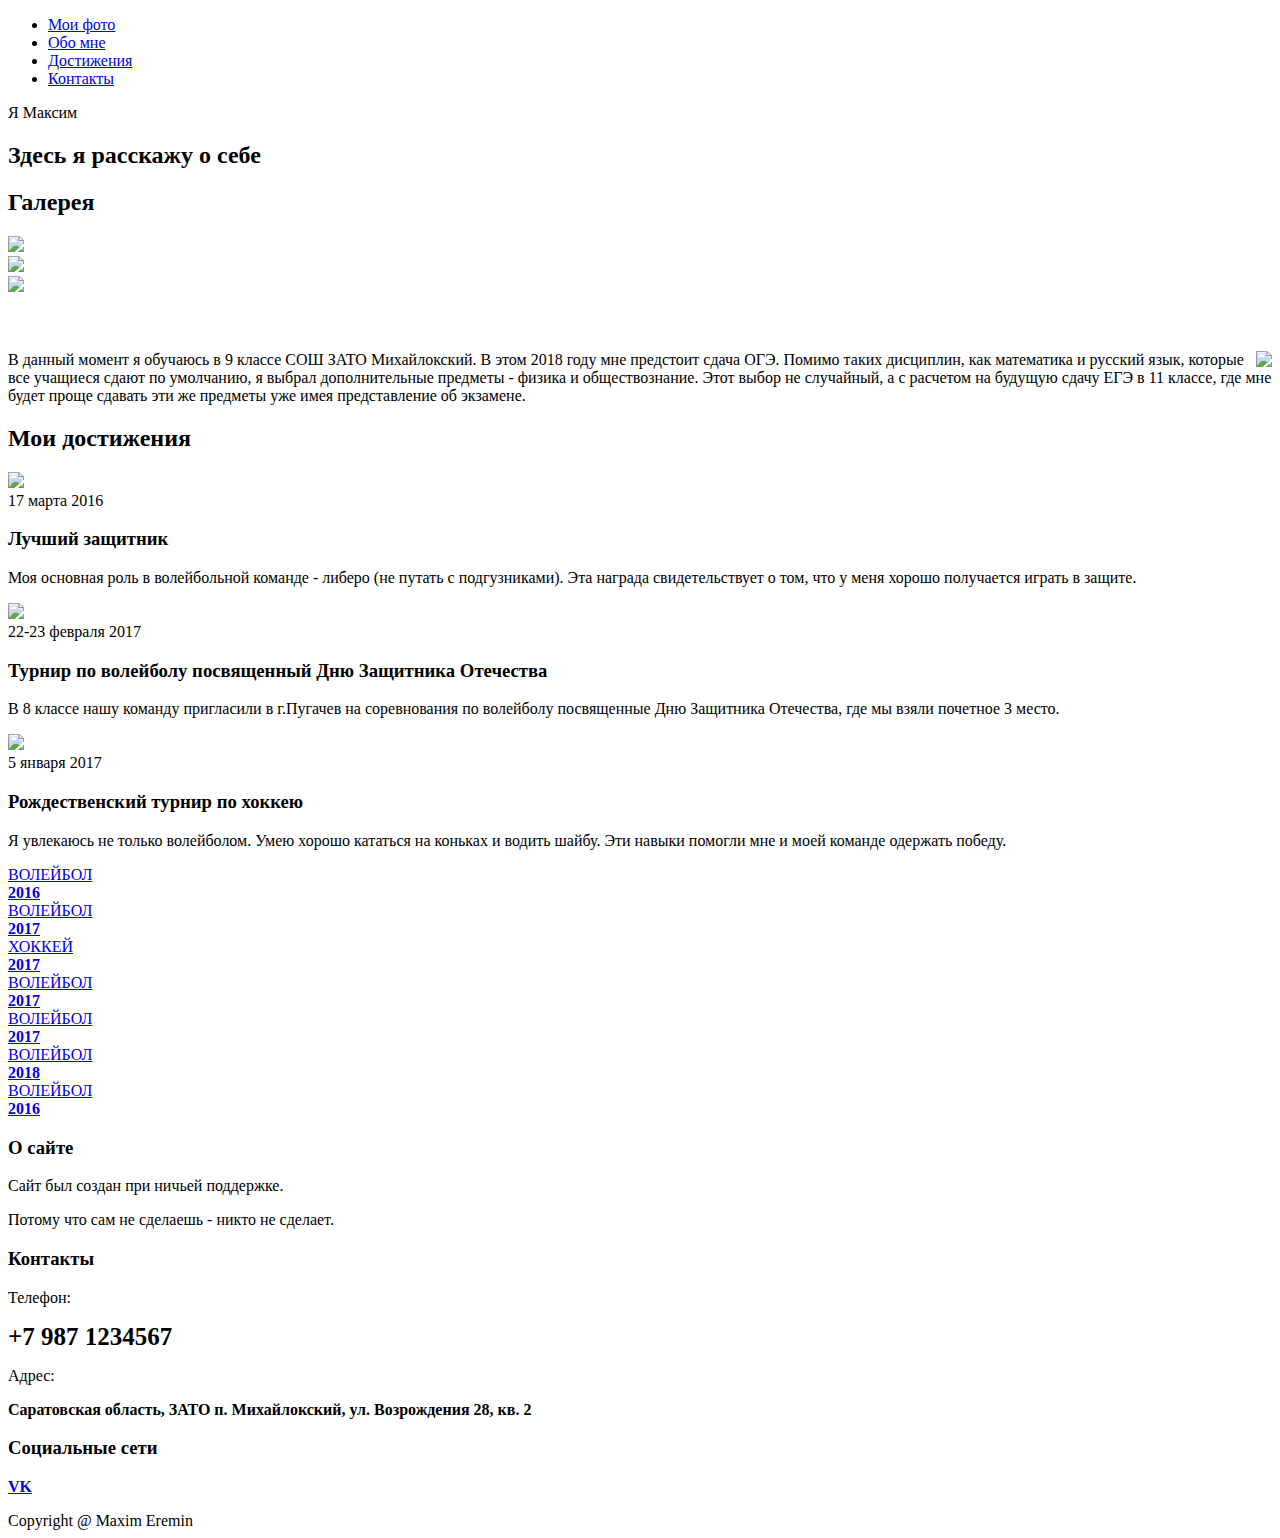
==== index.html @ 47a46504 "Add files via upload" ====
<!DOCTYPE html>
<head>

    <!-- Basic Page Needs
  ================================================== -->
	<meta charset="utf-8">
	<title>Я - Максим Еремин</title>
	<meta name="description" content="Free Responsive Html5 Css3 Templates | zerotheme.com">
	<meta name="author" content="EreminMaxim">
	
    <!-- Mobile Specific Metas
  ================================================== -->
	<meta name="viewport" content="width=device-width, initial-scale=1, maximum-scale=1">
    
	
	<!-- Owl Carousel Assets -->
    <link rel="stylesheet" href="owlcarousel/assets/owl.carousel.min.css">
    <!-- CSS
  ================================================== -->
  	<link rel="stylesheet" href="css/zerogrid.css">
	<link rel="stylesheet" href="css/style.css">
	<link rel="stylesheet" href="css/menu.css">
	
	<!-- Custom Fonts -->
	<link href="font-awesome/css/font-awesome.min.css" rel="stylesheet" type="text/css">

	
	<script src="js/jquery.min.js" type="text/javascript"></script>
	<script src="js/script.js"></script>
    
</head>
<body class="index-page">
<div class="wrap-body">

<!--////////////////////////////////////Header-->
<!---Top Menu--->
<div id="cssmenu" >
	<ul>
		<li><a href="#owl-slide" class="link"><span>Мои фото</span></a></li>
		<li><a href="#learning" class="link"><span>Обо мне</span></a></li>
		<li><a href="#table" class="link"><span>Достижения</span></a></li>
		<li class="last"><a href="#contact" class="link"><span>Контакты</span></a></li>
	</ul>
</div>
<header id="header">
	<div class="wrap-header" >
		<!---Main Header--->
		<div class="main-header">
			<div class="zerogrid">
				<div class="row">
					<div class="hero-heading">
						<span>Я Максим</span>
						<div class="tl"></div>
						<div class="tr"></div>
						<div class="br"></div>
						<div class="bl"></div>
					</div>
					<div class="heading-text">
						<h2>Здесь я расскажу о себе</h2>
					</div>
				</div>
			</div>
		</div>
	</div>
</header>


<!--////////////////////////////////////Container-->
<section id="container">
	
	<div class="wrap-container">
		<!-----------------content-box-1-------------------->
		<section class="content-box box-1">
			<div class="">
				<div class="row wrap-box"><!--Start Box-->
					<div class="header">
						<h2>Галерея</h2>
					</div>
					<div class="content">
						<div id="owl-slide" class="owl-carousel">
							<div class="item">
								<img src="images/g1.jpg" style=""/>
							</div>
							<div class="item">
								<img src="images/g2.jpg"/>
							</div>
							<div class="item" >
								<img src="images/g3.jpg"/>
							</div>
						</div>
					</div>
				</div>
			</div>
		</section>
		
		<!-----------------content-box-2-------------------->
		<section id="learning" class="content-box box-2">
			<div class="zerogrid">
				<div class="row wrap-box"><!--Start Box-->
					<div class="column sm-1-2">
						<div class="wrap-col wrap-col-img">
							<img src="images/about.png" style="float: right;"/>
						</div>
					</div>
					<div class="column sm-1-2">
						<div class="wrap-col" style="margin-top: 55px;">
							<p>В данный момент я обучаюсь в 9 классе СОШ ЗАТО Михайлокский. В этом 2018 году мне предстоит сдача ОГЭ. Помимо таких дисциплин, как математика и русский язык, которые все учащиеся сдают по умолчанию, я выбрал дополнительные предметы - физика и обществознание. Этот выбор не случайный, а с расчетом на будущую сдачу ЕГЭ в 11 классе, где мне будет проще сдавать эти же предметы уже имея представление об экзамене.</p>
						</div>
					</div>
				</div>
			</div>
		</section>
		
		<!-----------------content-box-3-------------------->
		<section id="table" class="content-box box-4">
			<div class="zerogrid">
				<div class="row wrap-box"><!--Start Box-->
					<div class="header">
						<h2>Мои достижения</h2>
					</div>
					<div class="content">
						<div class="column sm-1-3">
							<div class="wrap-col">
								<div class="box-entry">
									<div class="box-entry-inner">
										<a href="images/7.jpg"><img src="images/7.jpg" class="img-responsive"/></a>
										<div class="entry-details">
											<div class="entry-des">
												<span>17 марта 2016</span>
												<h3>Лучший защитник</h3>
												<p>Моя основная роль в волейбольной команде - либеро (не путать с подгузниками). Эта награда свидетельствует о том, что у меня хорошо получается играть в защите.</p>
											</div>
										</div>
									</div>
								</div>
							</div>
						</div>
						<div class="column sm-1-3">
							<div class="wrap-col">
								<div class="box-entry">
									<div class="box-entry-inner">
										<a href="images/2.jpg"><img src="images/2.jpg" class="img-responsive"/></a>
										<div class="entry-details">
											<div class="entry-des">
												<span>22-23 февраля 2017</span>
												<h3>Турнир по волейболу посвященный Дню Защитника Отечества</h3>
												<p>В 8 классе нашу команду пригласили в г.Пугачев на соревнования по волейболу посвященные Дню Защитника Отечества, где мы взяли почетное 3 место.</p>
											</div>
										</div>
									</div>
								</div>
							</div>
						</div>
						<div class="column sm-1-3">
							<div class="wrap-col">
								<div class="box-entry">
									<div class="box-entry-inner">
										<a href="images/3.jpg"><img src="images/3.jpg" class="img-responsive"/></a>
										<div class="entry-details">
											<div class="entry-des">
												<span>5 января 2017</span>
												<h3>Рождественский турнир по хоккею</h3>
												<p>Я увлекаюсь не только волейболом. Умею хорошо кататься на коньках и водить шайбу. Эти навыки помогли мне и моей команде одержать победу.</p>
											</div>
										</div>
									</div>
								</div>
							</div>
						</div>
					</div>
				</div>
			</div>
		</section>
		
		<!-----------------content-box-4-------------------->
		<section class="content-box box-5 boxstyle-1">
			<div class="zerogrid-full">
				<div class="row wrap-box"><!--Start Box-->
					<div class="">
						<div class="column lg-1-5 sm-1-3 xs-1-2 portfolio-box">
							<a href="images/i1.jpg">
								<div class="portfolio-image" style="background-image: url('images/i1.jpg')"></div>
								<div class="portfolio-caption">
									<div class="portfolio-details">
										<div class="portfolio-title">ВОЛЕЙБОЛ</div>
										<div class="portfolio-cat"><strong>2016</strong></div>
									</div>
								</div>
							</a>
						</div>
						<div class="column lg-1-5 sm-1-3 xs-1-2 portfolio-box">
							<a href="images/i2.jpg">
								<div class="portfolio-image" style="background-image: url('images/i2.jpg')"></div>
								<div class="portfolio-caption">
									<div class="portfolio-details">
										<div class="portfolio-title">ВОЛЕЙБОЛ</div>
										<div class="portfolio-cat"><strong>2017</strong></div>
									</div>
								</div>
							</a>
						</div>
						<div class="column lg-1-5 sm-1-3 xs-1-2 portfolio-box">
							<a href="images/i3.jpg">
								<div class="portfolio-image" style="background-image: url('images/i3.jpg')"></div>
								<div class="portfolio-caption">
									<div class="portfolio-details">
										<div class="portfolio-title">ХОККЕЙ</div>
										<div class="portfolio-cat"><strong>2017</strong></div>
									</div>
								</div>
							</a>
						</div>
						<div class="column lg-1-5 sm-1-3 xs-1-2 portfolio-box">
							<a href="images/i4.jpg">
								<div class="portfolio-image" style="background-image: url('images/i4.jpg')"></div>
								<div class="portfolio-caption">
									<div class="portfolio-details">
										<div class="portfolio-title">ВОЛЕЙБОЛ</div>
										<div class="portfolio-cat"><strong>2017</strong></div>
									</div>
								</div>
							</a>
						</div>
						<div class="column lg-1-5 sm-1-3 xs-1-2 portfolio-box">
							<a href="images/i5.jpg">
								<div class="portfolio-image" style="background-image: url('images/i5.jpg')"></div>
								<div class="portfolio-caption">
									<div class="portfolio-details">
										<div class="portfolio-title">ВОЛЕЙБОЛ</div>
										<div class="portfolio-cat"><strong>2017</strong></div>
									</div>
								</div>
							</a>
						</div>
						<div class="column lg-1-5 sm-1-3 xs-1-2 portfolio-box">
							<a href="images/i6.jpg">
								<div class="portfolio-image" style="background-image: url('images/i6.jpg')"></div>
								<div class="portfolio-caption">
									<div class="portfolio-details">
										<div class="portfolio-title">ВОЛЕЙБОЛ</div>
										<div class="portfolio-cat"><strong>2018</strong></div>
									</div>
								</div>
							</a>
						</div>
						<div class="column lg-1-5 sm-1-3 xs-1-2 portfolio-box">
							<a href="images/i7.jpg">
								<div class="portfolio-image" style="background-image: url('images/i7.jpg')"></div>
								<div class="portfolio-caption">
									<div class="portfolio-details">
										<div class="portfolio-title">ВОЛЕЙБОЛ</div>
										<div class="portfolio-cat"><strong>2016</strong></div>
									</div>
								</div>
							</a>
						</div>
					</div>
				</div>
			</div>
		</section>
		
	</div>
	<div id="contact"></div>
</section>


<!--////////////////////////////////////Footer-->
<footer id="footer">
	<div class="zerogrid wrap-footer">
		<div class="row">
			<div class="column sm-2-4 column footer-1">
				<div class="wrap-col">
					<h3 class="widget-title">О сайте</h3>
					<p>Сайт был создан при ничьей поддержке.</p>
					<p>Потому что сам не сделаешь - никто не сделает.</p>
				</div>
			</div>
			<div class="column sm-1-4 column footer-2">
				<div class="wrap-col">
					<h3 class="widget-title">Контакты</h3>
					<p>Телефон:</p>
					<strong style="font-size: 25px;">+7 987 1234567</strong>
					<p>Адрес:</p>
					<strong>Саратовская область, ЗАТО п. Михайлокский, ул. Возрождения 28, кв. 2</strong>
				</div>
			</div>
			<div class="column sm-1-4 column footer-3">
				<div class="wrap-col">
					<h3 class="widget-title">Социальные сети</h3>
					<p><strong><a href="https://www.vk.com/id392252796">VK</a></strong></p>
				</div>
			</div>
		</div>
		<div class="bottom-footer">
			<div class="copyright">
				Copyright @ Maxim Eremin
			</div>
		</div>
	</div>
	
</footer>
	
	
	<!-- Google Map -->
	<script src="js/google-map.js"></script>
    <script src="https://maps.googleapis.com/maps/api/js?key=AIzaSyB7V-mAjEzzmP6PCQda8To0ZW_o3UOCVCE&callback=initMap" async defer></script>
	
	<!-- Owl Carusel JavaScript -->
	<script src="owlcarousel/owl.carousel.js"></script>
	<script>
	$(document).ready(function() {
	  $("#owl-slide").owlCarousel({
		autoplay:true,
		autoplayTimeout:3000,
		loop: true,
		lazyLoad : true,
		items: 1,
		dots: true,
		stagePadding: 300,
		responsive : {
			0 : {stagePadding: 0},
			600 : {stagePadding: 100},
			900 : {stagePadding: 200},
			1199 : {}
		},
	  });
	});
	</script>
	<script>
	$(document).ready(function(){
		$(window).resize(function(){
			var width = (window.innerWidth > 0) ? window.innerWidth : screen.width;
			if (width >= '768') { 
				var footerHeight = $('#footer').outerHeight();
				$('#container').css({'marginBottom': footerHeight + 'px'});
			}else{
				$('#container').css({'marginBottom': '0px'});
			}
		});
		$(window).resize();
	});
    </script>
    <script>
	$(document).ready(function(){
		$("a.link").click(function(){
			$("html, body").animate({
				scrollTop: $($(this).attr("href")).offset().top + "px"
			}, {
				duration: 700,
				easing: "swing"
			});
			return false;
		});
	});
    </script>
	
	<script type="text/javascript" src="js/validator.min.js"></script>
	<script type="text/javascript" src="js/form-scripts.js"></script>
	
</div>
</body>
</html>
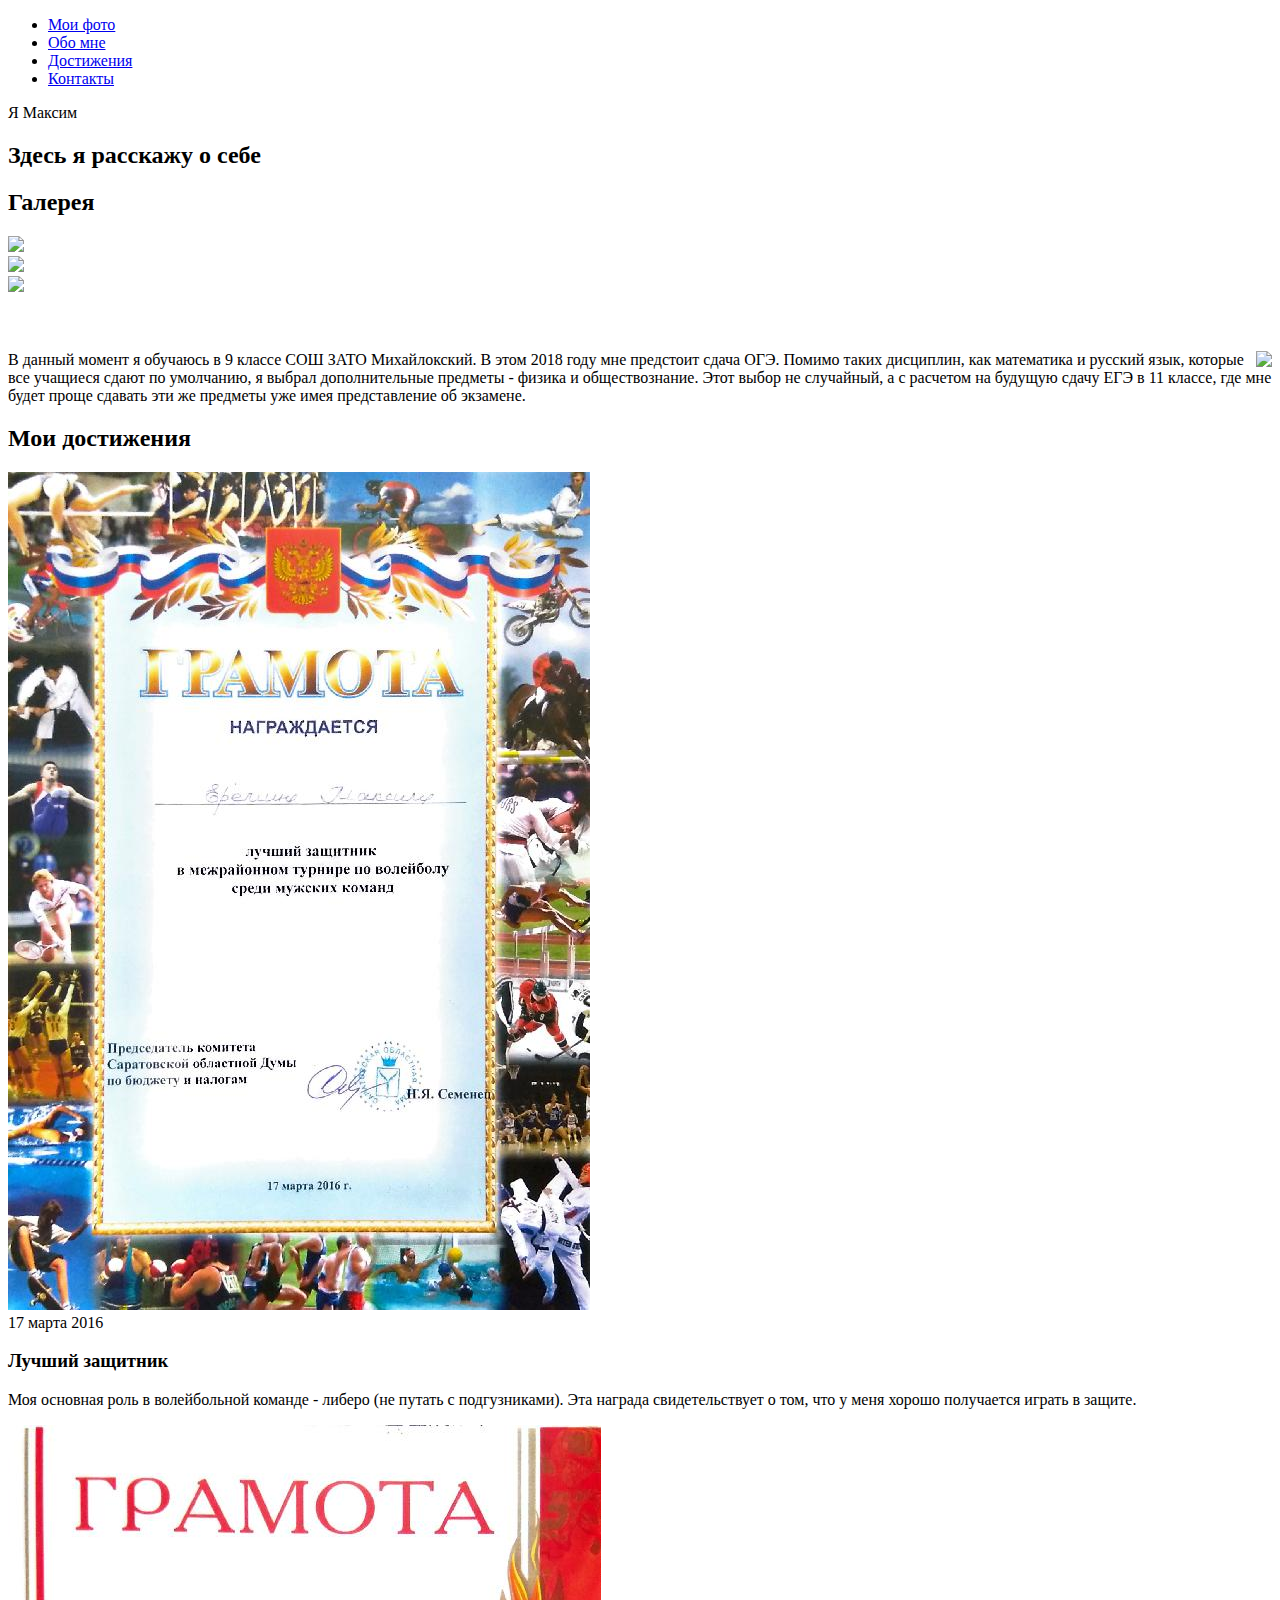
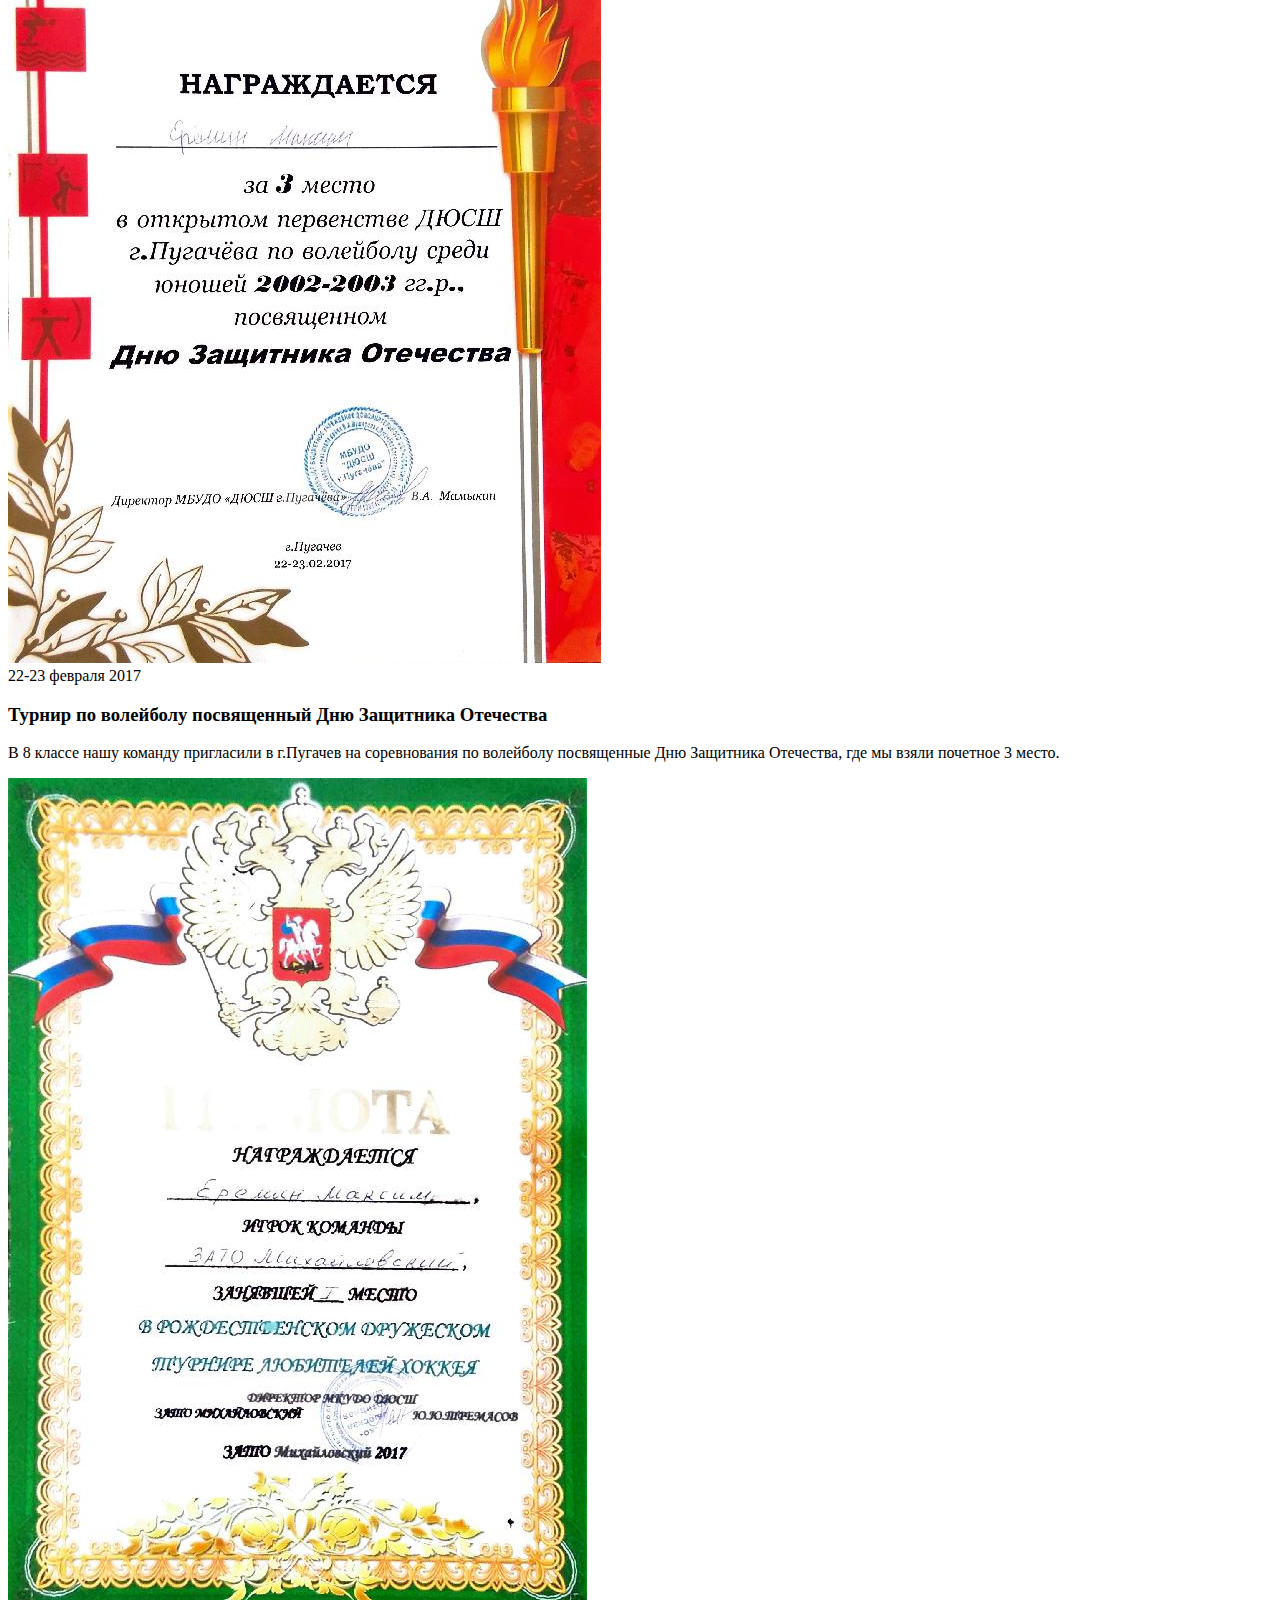
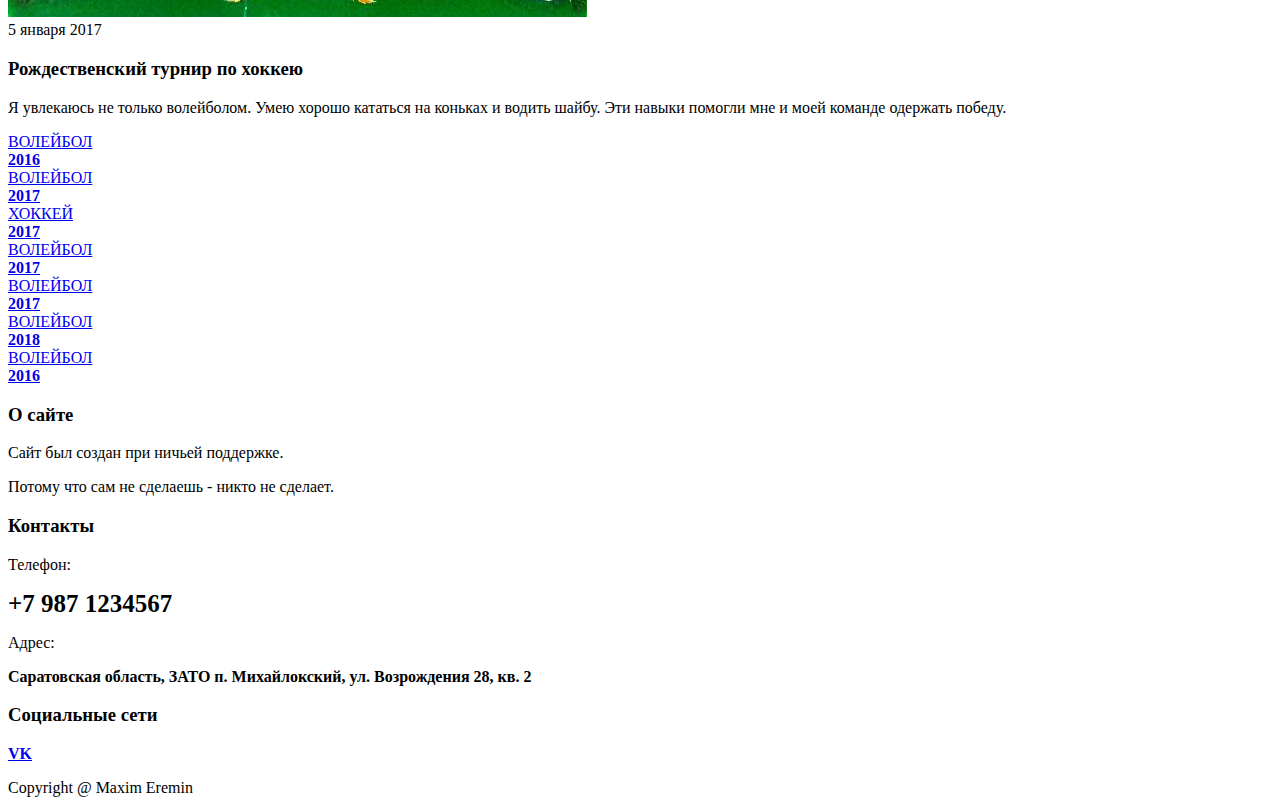
==== commit db3e0a0d: "Update index.html" ====
--- a/index.html
+++ b/index.html
@@ -123,7 +123,7 @@
 							<div class="wrap-col">
 								<div class="box-entry">
 									<div class="box-entry-inner">
-										<a href="images/7.jpg"><img src="images/7.jpg" class="img-responsive"/></a>
+										<a href="images/i7.jpg"><img src="images/i7.jpg" class="img-responsive"/></a>
 										<div class="entry-details">
 											<div class="entry-des">
 												<span>17 марта 2016</span>
@@ -139,7 +139,7 @@
 							<div class="wrap-col">
 								<div class="box-entry">
 									<div class="box-entry-inner">
-										<a href="images/2.jpg"><img src="images/2.jpg" class="img-responsive"/></a>
+										<a href="images/i2.jpg"><img src="images/i2.jpg" class="img-responsive"/></a>
 										<div class="entry-details">
 											<div class="entry-des">
 												<span>22-23 февраля 2017</span>
@@ -155,7 +155,7 @@
 							<div class="wrap-col">
 								<div class="box-entry">
 									<div class="box-entry-inner">
-										<a href="images/3.jpg"><img src="images/3.jpg" class="img-responsive"/></a>
+										<a href="images/i3.jpg"><img src="images/i3.jpg" class="img-responsive"/></a>
 										<div class="entry-details">
 											<div class="entry-des">
 												<span>5 января 2017</span>
@@ -359,4 +359,4 @@
 	
 </div>
 </body>
-</html>+</html>
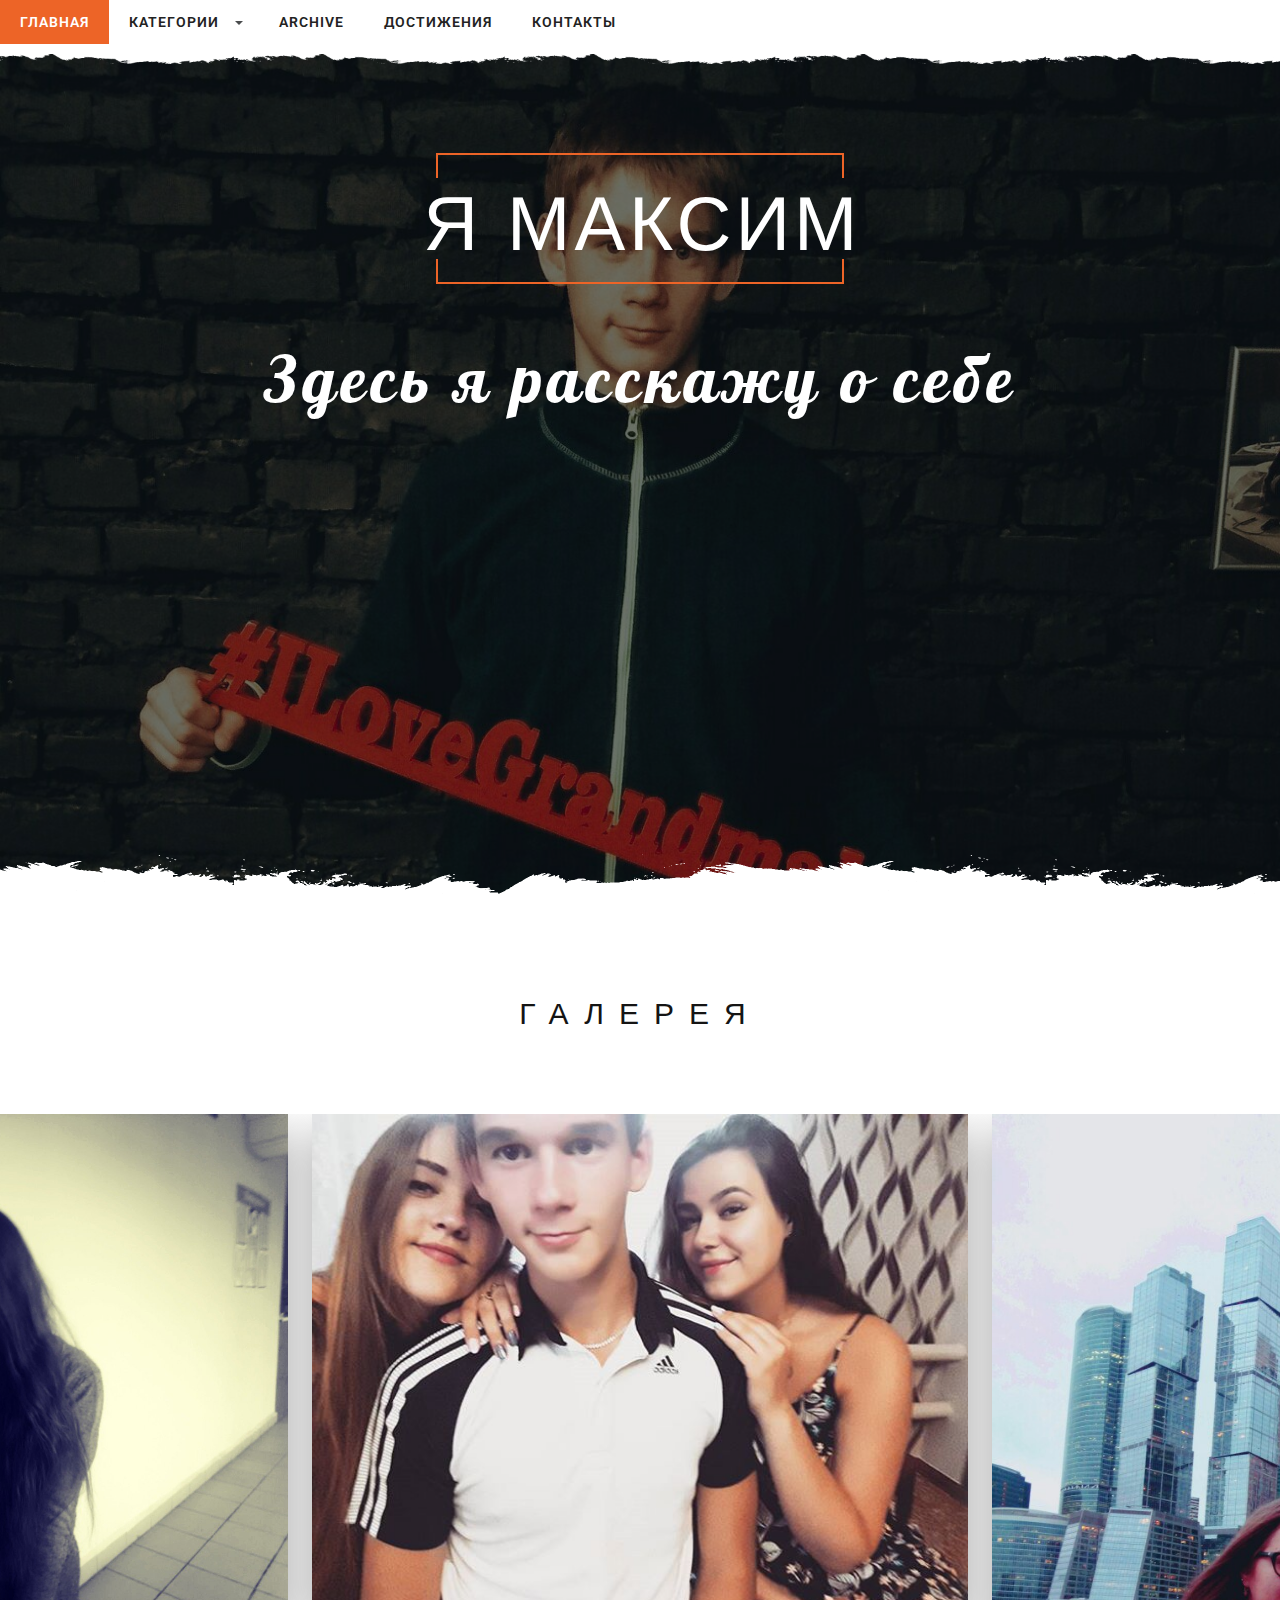
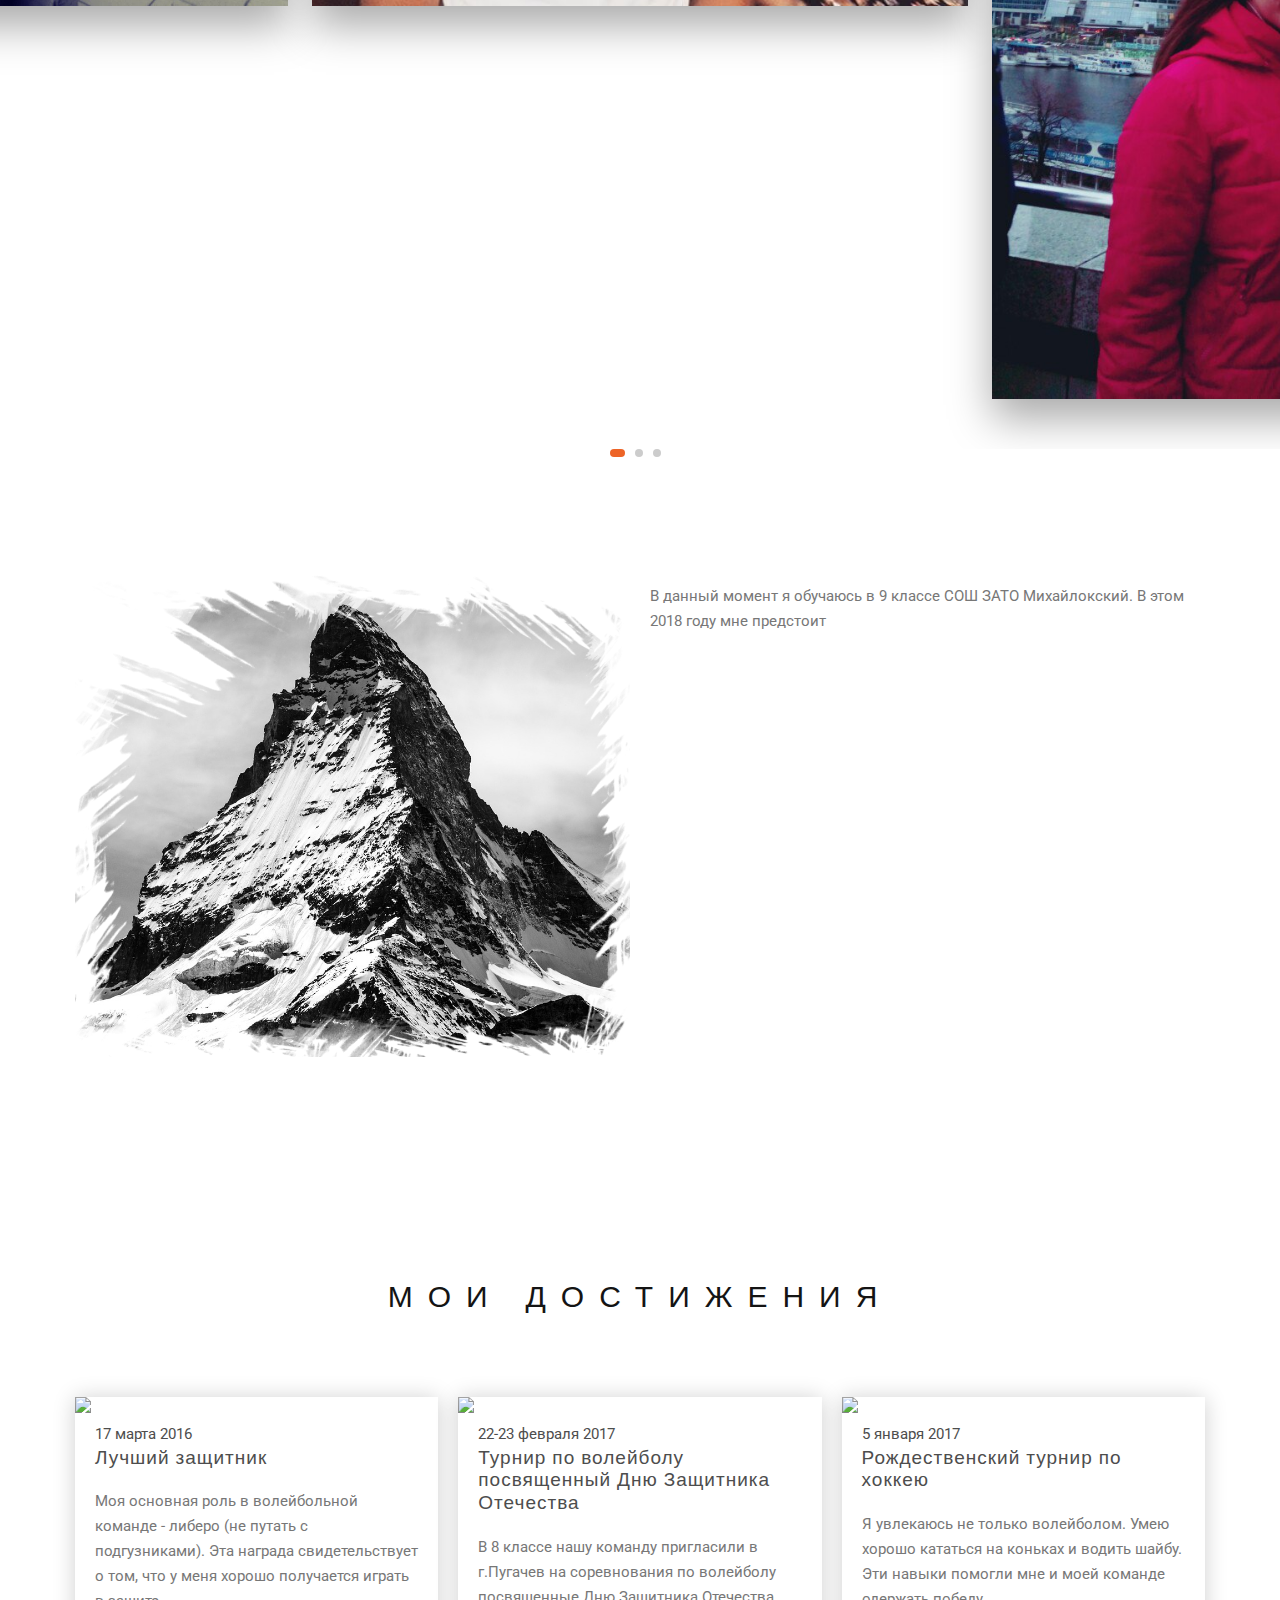
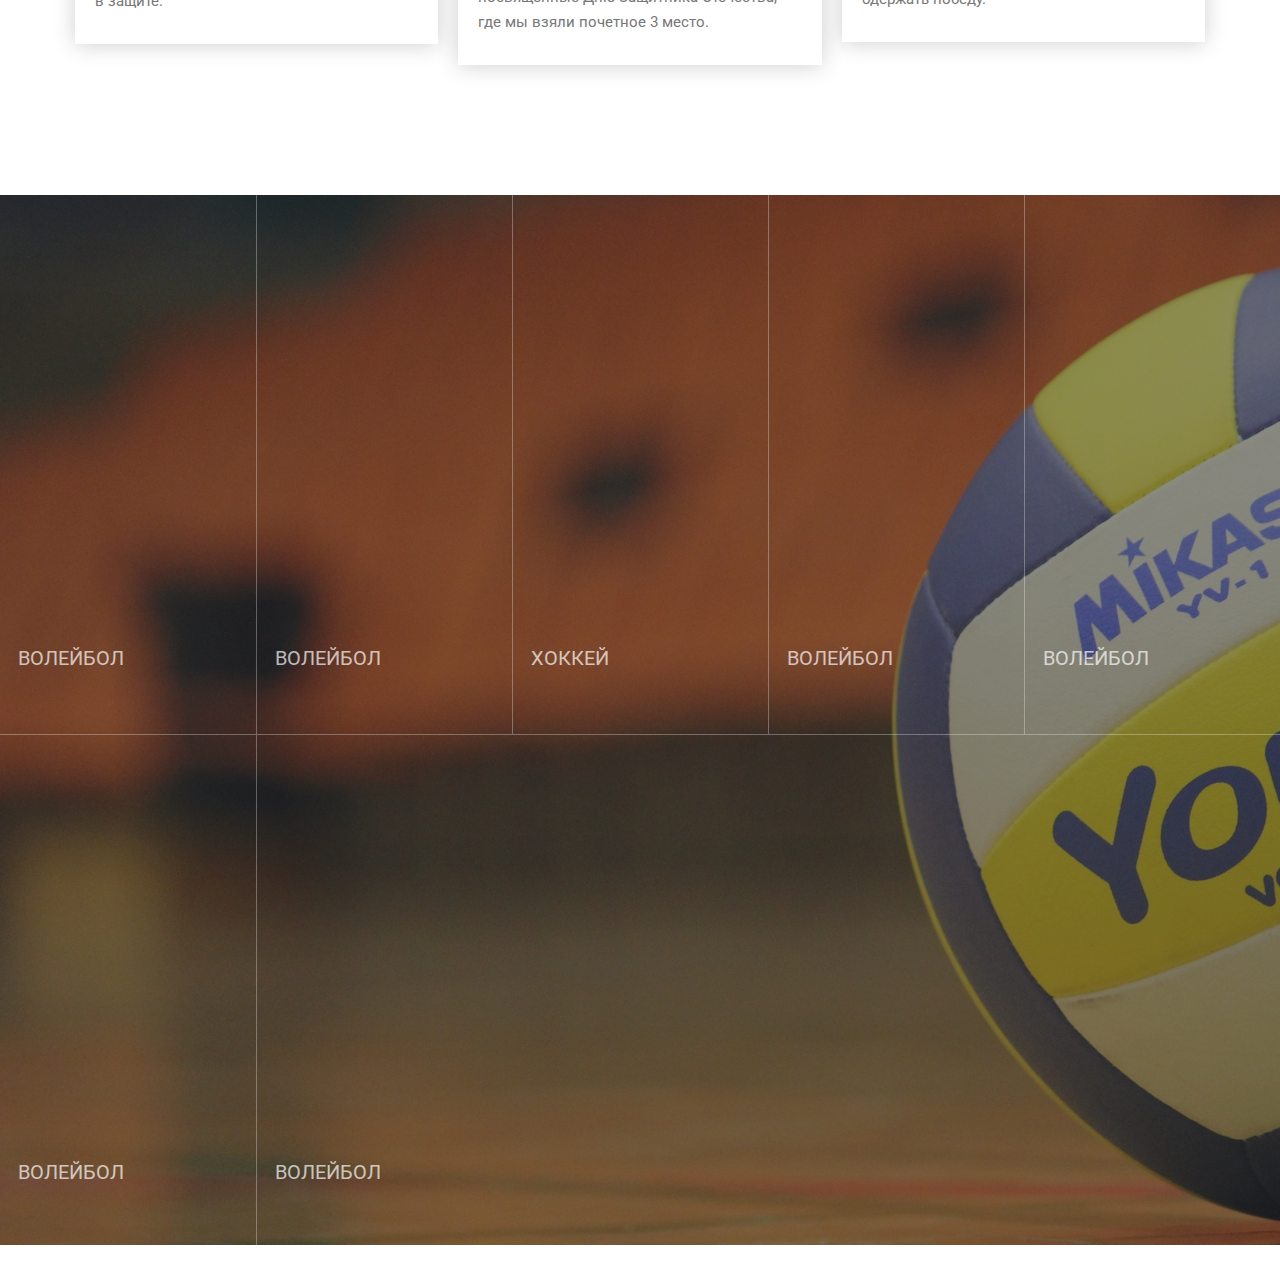
==== commit 0514d8d1: "commit" ====
--- a/index.html
+++ b/index.html
@@ -1,362 +1,378 @@
-<!DOCTYPE html>
-<head>
-
-    <!-- Basic Page Needs
-  ================================================== -->
-	<meta charset="utf-8">
-	<title>Я - Максим Еремин</title>
-	<meta name="description" content="Free Responsive Html5 Css3 Templates | zerotheme.com">
-	<meta name="author" content="EreminMaxim">
-	
-    <!-- Mobile Specific Metas
-  ================================================== -->
-	<meta name="viewport" content="width=device-width, initial-scale=1, maximum-scale=1">
-    
-	
-	<!-- Owl Carousel Assets -->
-    <link rel="stylesheet" href="owlcarousel/assets/owl.carousel.min.css">
-    <!-- CSS
-  ================================================== -->
-  	<link rel="stylesheet" href="css/zerogrid.css">
-	<link rel="stylesheet" href="css/style.css">
-	<link rel="stylesheet" href="css/menu.css">
-	
-	<!-- Custom Fonts -->
-	<link href="font-awesome/css/font-awesome.min.css" rel="stylesheet" type="text/css">
-
-	
-	<script src="js/jquery.min.js" type="text/javascript"></script>
-	<script src="js/script.js"></script>
-    
-</head>
-<body class="index-page">
-<div class="wrap-body">
-
-<!--////////////////////////////////////Header-->
-<!---Top Menu--->
-<div id="cssmenu" >
-	<ul>
-		<li><a href="#owl-slide" class="link"><span>Мои фото</span></a></li>
-		<li><a href="#learning" class="link"><span>Обо мне</span></a></li>
-		<li><a href="#table" class="link"><span>Достижения</span></a></li>
-		<li class="last"><a href="#contact" class="link"><span>Контакты</span></a></li>
-	</ul>
-</div>
-<header id="header">
-	<div class="wrap-header" >
-		<!---Main Header--->
-		<div class="main-header">
-			<div class="zerogrid">
-				<div class="row">
-					<div class="hero-heading">
-						<span>Я Максим</span>
-						<div class="tl"></div>
-						<div class="tr"></div>
-						<div class="br"></div>
-						<div class="bl"></div>
-					</div>
-					<div class="heading-text">
-						<h2>Здесь я расскажу о себе</h2>
-					</div>
-				</div>
-			</div>
-		</div>
-	</div>
-</header>
-
-
-<!--////////////////////////////////////Container-->
-<section id="container">
-	
-	<div class="wrap-container">
-		<!-----------------content-box-1-------------------->
-		<section class="content-box box-1">
-			<div class="">
-				<div class="row wrap-box"><!--Start Box-->
-					<div class="header">
-						<h2>Галерея</h2>
-					</div>
-					<div class="content">
-						<div id="owl-slide" class="owl-carousel">
-							<div class="item">
-								<img src="images/g1.jpg" style=""/>
-							</div>
-							<div class="item">
-								<img src="images/g2.jpg"/>
-							</div>
-							<div class="item" >
-								<img src="images/g3.jpg"/>
-							</div>
-						</div>
-					</div>
-				</div>
-			</div>
-		</section>
-		
-		<!-----------------content-box-2-------------------->
-		<section id="learning" class="content-box box-2">
-			<div class="zerogrid">
-				<div class="row wrap-box"><!--Start Box-->
-					<div class="column sm-1-2">
-						<div class="wrap-col wrap-col-img">
-							<img src="images/about.png" style="float: right;"/>
-						</div>
-					</div>
-					<div class="column sm-1-2">
-						<div class="wrap-col" style="margin-top: 55px;">
-							<p>В данный момент я обучаюсь в 9 классе СОШ ЗАТО Михайлокский. В этом 2018 году мне предстоит сдача ОГЭ. Помимо таких дисциплин, как математика и русский язык, которые все учащиеся сдают по умолчанию, я выбрал дополнительные предметы - физика и обществознание. Этот выбор не случайный, а с расчетом на будущую сдачу ЕГЭ в 11 классе, где мне будет проще сдавать эти же предметы уже имея представление об экзамене.</p>
-						</div>
-					</div>
-				</div>
-			</div>
-		</section>
-		
-		<!-----------------content-box-3-------------------->
-		<section id="table" class="content-box box-4">
-			<div class="zerogrid">
-				<div class="row wrap-box"><!--Start Box-->
-					<div class="header">
-						<h2>Мои достижения</h2>
-					</div>
-					<div class="content">
-						<div class="column sm-1-3">
-							<div class="wrap-col">
-								<div class="box-entry">
-									<div class="box-entry-inner">
-										<a href="images/i7.jpg"><img src="images/i7.jpg" class="img-responsive"/></a>
-										<div class="entry-details">
-											<div class="entry-des">
-												<span>17 марта 2016</span>
-												<h3>Лучший защитник</h3>
-												<p>Моя основная роль в волейбольной команде - либеро (не путать с подгузниками). Эта награда свидетельствует о том, что у меня хорошо получается играть в защите.</p>
-											</div>
-										</div>
-									</div>
-								</div>
-							</div>
-						</div>
-						<div class="column sm-1-3">
-							<div class="wrap-col">
-								<div class="box-entry">
-									<div class="box-entry-inner">
-										<a href="images/i2.jpg"><img src="images/i2.jpg" class="img-responsive"/></a>
-										<div class="entry-details">
-											<div class="entry-des">
-												<span>22-23 февраля 2017</span>
-												<h3>Турнир по волейболу посвященный Дню Защитника Отечества</h3>
-												<p>В 8 классе нашу команду пригласили в г.Пугачев на соревнования по волейболу посвященные Дню Защитника Отечества, где мы взяли почетное 3 место.</p>
-											</div>
-										</div>
-									</div>
-								</div>
-							</div>
-						</div>
-						<div class="column sm-1-3">
-							<div class="wrap-col">
-								<div class="box-entry">
-									<div class="box-entry-inner">
-										<a href="images/i3.jpg"><img src="images/i3.jpg" class="img-responsive"/></a>
-										<div class="entry-details">
-											<div class="entry-des">
-												<span>5 января 2017</span>
-												<h3>Рождественский турнир по хоккею</h3>
-												<p>Я увлекаюсь не только волейболом. Умею хорошо кататься на коньках и водить шайбу. Эти навыки помогли мне и моей команде одержать победу.</p>
-											</div>
-										</div>
-									</div>
-								</div>
-							</div>
-						</div>
-					</div>
-				</div>
-			</div>
-		</section>
-		
-		<!-----------------content-box-4-------------------->
-		<section class="content-box box-5 boxstyle-1">
-			<div class="zerogrid-full">
-				<div class="row wrap-box"><!--Start Box-->
-					<div class="">
-						<div class="column lg-1-5 sm-1-3 xs-1-2 portfolio-box">
-							<a href="images/i1.jpg">
-								<div class="portfolio-image" style="background-image: url('images/i1.jpg')"></div>
-								<div class="portfolio-caption">
-									<div class="portfolio-details">
-										<div class="portfolio-title">ВОЛЕЙБОЛ</div>
-										<div class="portfolio-cat"><strong>2016</strong></div>
-									</div>
-								</div>
-							</a>
-						</div>
-						<div class="column lg-1-5 sm-1-3 xs-1-2 portfolio-box">
-							<a href="images/i2.jpg">
-								<div class="portfolio-image" style="background-image: url('images/i2.jpg')"></div>
-								<div class="portfolio-caption">
-									<div class="portfolio-details">
-										<div class="portfolio-title">ВОЛЕЙБОЛ</div>
-										<div class="portfolio-cat"><strong>2017</strong></div>
-									</div>
-								</div>
-							</a>
-						</div>
-						<div class="column lg-1-5 sm-1-3 xs-1-2 portfolio-box">
-							<a href="images/i3.jpg">
-								<div class="portfolio-image" style="background-image: url('images/i3.jpg')"></div>
-								<div class="portfolio-caption">
-									<div class="portfolio-details">
-										<div class="portfolio-title">ХОККЕЙ</div>
-										<div class="portfolio-cat"><strong>2017</strong></div>
-									</div>
-								</div>
-							</a>
-						</div>
-						<div class="column lg-1-5 sm-1-3 xs-1-2 portfolio-box">
-							<a href="images/i4.jpg">
-								<div class="portfolio-image" style="background-image: url('images/i4.jpg')"></div>
-								<div class="portfolio-caption">
-									<div class="portfolio-details">
-										<div class="portfolio-title">ВОЛЕЙБОЛ</div>
-										<div class="portfolio-cat"><strong>2017</strong></div>
-									</div>
-								</div>
-							</a>
-						</div>
-						<div class="column lg-1-5 sm-1-3 xs-1-2 portfolio-box">
-							<a href="images/i5.jpg">
-								<div class="portfolio-image" style="background-image: url('images/i5.jpg')"></div>
-								<div class="portfolio-caption">
-									<div class="portfolio-details">
-										<div class="portfolio-title">ВОЛЕЙБОЛ</div>
-										<div class="portfolio-cat"><strong>2017</strong></div>
-									</div>
-								</div>
-							</a>
-						</div>
-						<div class="column lg-1-5 sm-1-3 xs-1-2 portfolio-box">
-							<a href="images/i6.jpg">
-								<div class="portfolio-image" style="background-image: url('images/i6.jpg')"></div>
-								<div class="portfolio-caption">
-									<div class="portfolio-details">
-										<div class="portfolio-title">ВОЛЕЙБОЛ</div>
-										<div class="portfolio-cat"><strong>2018</strong></div>
-									</div>
-								</div>
-							</a>
-						</div>
-						<div class="column lg-1-5 sm-1-3 xs-1-2 portfolio-box">
-							<a href="images/i7.jpg">
-								<div class="portfolio-image" style="background-image: url('images/i7.jpg')"></div>
-								<div class="portfolio-caption">
-									<div class="portfolio-details">
-										<div class="portfolio-title">ВОЛЕЙБОЛ</div>
-										<div class="portfolio-cat"><strong>2016</strong></div>
-									</div>
-								</div>
-							</a>
-						</div>
-					</div>
-				</div>
-			</div>
-		</section>
-		
-	</div>
-	<div id="contact"></div>
-</section>
-
-
-<!--////////////////////////////////////Footer-->
-<footer id="footer">
-	<div class="zerogrid wrap-footer">
-		<div class="row">
-			<div class="column sm-2-4 column footer-1">
-				<div class="wrap-col">
-					<h3 class="widget-title">О сайте</h3>
-					<p>Сайт был создан при ничьей поддержке.</p>
-					<p>Потому что сам не сделаешь - никто не сделает.</p>
-				</div>
-			</div>
-			<div class="column sm-1-4 column footer-2">
-				<div class="wrap-col">
-					<h3 class="widget-title">Контакты</h3>
-					<p>Телефон:</p>
-					<strong style="font-size: 25px;">+7 987 1234567</strong>
-					<p>Адрес:</p>
-					<strong>Саратовская область, ЗАТО п. Михайлокский, ул. Возрождения 28, кв. 2</strong>
-				</div>
-			</div>
-			<div class="column sm-1-4 column footer-3">
-				<div class="wrap-col">
-					<h3 class="widget-title">Социальные сети</h3>
-					<p><strong><a href="https://www.vk.com/id392252796">VK</a></strong></p>
-				</div>
-			</div>
-		</div>
-		<div class="bottom-footer">
-			<div class="copyright">
-				Copyright @ Maxim Eremin
-			</div>
-		</div>
-	</div>
-	
-</footer>
-	
-	
-	<!-- Google Map -->
-	<script src="js/google-map.js"></script>
-    <script src="https://maps.googleapis.com/maps/api/js?key=AIzaSyB7V-mAjEzzmP6PCQda8To0ZW_o3UOCVCE&callback=initMap" async defer></script>
-	
-	<!-- Owl Carusel JavaScript -->
-	<script src="owlcarousel/owl.carousel.js"></script>
-	<script>
-	$(document).ready(function() {
-	  $("#owl-slide").owlCarousel({
-		autoplay:true,
-		autoplayTimeout:3000,
-		loop: true,
-		lazyLoad : true,
-		items: 1,
-		dots: true,
-		stagePadding: 300,
-		responsive : {
-			0 : {stagePadding: 0},
-			600 : {stagePadding: 100},
-			900 : {stagePadding: 200},
-			1199 : {}
-		},
-	  });
-	});
-	</script>
-	<script>
-	$(document).ready(function(){
-		$(window).resize(function(){
-			var width = (window.innerWidth > 0) ? window.innerWidth : screen.width;
-			if (width >= '768') { 
-				var footerHeight = $('#footer').outerHeight();
-				$('#container').css({'marginBottom': footerHeight + 'px'});
-			}else{
-				$('#container').css({'marginBottom': '0px'});
-			}
-		});
-		$(window).resize();
-	});
-    </script>
-    <script>
-	$(document).ready(function(){
-		$("a.link").click(function(){
-			$("html, body").animate({
-				scrollTop: $($(this).attr("href")).offset().top + "px"
-			}, {
-				duration: 700,
-				easing: "swing"
-			});
-			return false;
-		});
-	});
-    </script>
-	
-	<script type="text/javascript" src="js/validator.min.js"></script>
-	<script type="text/javascript" src="js/form-scripts.js"></script>
-	
-</div>
-</body>
-</html>
+<!DOCTYPE html>
+<head>
+
+    <!-- Basic Page Needs
+  ================================================== -->
+	<meta charset="utf-8">
+	<title>Я - Максим Еремин</title>
+	<meta name="description" content="Free Responsive Html5 Css3 Templates | zerotheme.com">
+	<meta name="author" content="EreminMaxim">
+	
+    <!-- Mobile Specific Metas
+  ================================================== -->
+	<meta name="viewport" content="width=device-width, initial-scale=1, maximum-scale=1">
+    
+	
+	<!-- Owl Carousel Assets -->
+    <link rel="stylesheet" href="owlcarousel/assets/owl.carousel.min.css">
+    <!-- CSS
+  ================================================== -->
+  	<link rel="stylesheet" href="css/zerogrid.css">
+	<link rel="stylesheet" href="css/style.css">
+	<link rel="stylesheet" href="css/menu.css">
+	
+	<!-- Custom Fonts -->
+	<link href="font-awesome/css/font-awesome.min.css" rel="stylesheet" type="text/css">
+
+	
+	<script src="js/jquery.min.js" type="text/javascript"></script>
+	<script src="js/script.js"></script>
+    
+</head>
+<body class="index-page">
+<div class="wrap-body">
+
+<!--////////////////////////////////////Header-->
+<!---Top Menu--->
+<div id="cssmenu" >
+	<ul>
+	   <li class="active"><a href="index.html"><span>Главная</span></a></li>
+	   <li class="has-sub"><a href="#"><span>Категории</span></a>
+		  <ul>
+			 <li class="has-sub"><a href="#"><span>Item 1</span></a>
+				<ul>
+				   <li><a href="#"><span>Sub Item</span></a></li>
+				   <li class="last"><a href="#"><span>Sub Item</span></a></li>
+				</ul>
+			 </li>
+			 <li class="has-sub"><a href="#"><span>Item 2</span></a>
+				<ul>
+				   <li><a href="#"><span>Sub Item</span></a></li>
+				   <li class="last"><a href="#"><span>Sub Item</span></a></li>
+				</ul>
+			 </li>
+		  </ul>
+	   </li>
+	   <li><a href="archive.html"><span>Archive</span></a></li>
+	   <li><a href="#table" class="link"><span>Достижения</span></a></li>
+	   <li class="last"><a href="#contact" class="link"><span>Контакты</span></a></li>
+	</ul>
+</div>
+<header id="header">
+	<div class="wrap-header" >
+		<!---Main Header--->
+		<div class="main-header">
+			<div class="zerogrid">
+				<div class="row">
+					<div class="hero-heading">
+						<span>Я Максим</span>
+						<div class="tl"></div>
+						<div class="tr"></div>
+						<div class="br"></div>
+						<div class="bl"></div>
+					</div>
+					<div class="heading-text">
+						<h2>Здесь я расскажу о себе</h2>
+					</div>
+				</div>
+			</div>
+		</div>
+	</div>
+</header>
+
+
+<!--////////////////////////////////////Container-->
+<section id="container">
+	
+	<div class="wrap-container">
+		<!-----------------content-box-1-------------------->
+		<section class="content-box box-1">
+			<div class="">
+				<div class="row wrap-box"><!--Start Box-->
+					<div class="header">
+						<h2>Галерея</h2>
+					</div>
+					<div class="content">
+						<div id="owl-slide" class="owl-carousel">
+							<div class="item">
+								<img src="images/g1.jpg" style=""/>
+							</div>
+							<div class="item">
+								<img src="images/g2.jpg"/>
+							</div>
+							<div class="item" >
+								<img src="images/g3.jpg"/>
+							</div>
+						</div>
+					</div>
+				</div>
+			</div>
+		</section>
+		
+		<!-----------------content-box-2-------------------->
+		<section class="content-box box-2">
+			<div class="zerogrid">
+				<div class="row wrap-box"><!--Start Box-->
+					<div class="column sm-1-2">
+						<div class="wrap-col">
+							<img src="images/about.png" />
+						</div>
+					</div>
+					<div class="column sm-1-2">
+						<div class="wrap-col">
+							<p>В данный момент я обучаюсь в 9 классе СОШ ЗАТО Михайлокский. В этом 2018 году мне предстоит </p>
+						</div>
+					</div>
+				</div>
+			</div>
+		</section>
+		
+		<!-----------------content-box-3-------------------->
+		<section id="table" class="content-box box-4">
+			<div class="zerogrid">
+				<div class="row wrap-box"><!--Start Box-->
+					<div class="header">
+						<h2>Мои достижения</h2>
+					</div>
+					<div class="content">
+						<div class="column sm-1-3">
+							<div class="wrap-col">
+								<div class="box-entry">
+									<div class="box-entry-inner">
+										<a href="images/7.jpg"><img src="images/7.jpg" class="img-responsive"/></a>
+										<div class="entry-details">
+											<div class="entry-des">
+												<span>17 марта 2016</span>
+												<h3>Лучший защитник</h3>
+												<p>Моя основная роль в волейбольной команде - либеро (не путать с подгузниками). Эта награда свидетельствует о том, что у меня хорошо получается играть в защите.</p>
+											</div>
+										</div>
+									</div>
+								</div>
+							</div>
+						</div>
+						<div class="column sm-1-3">
+							<div class="wrap-col">
+								<div class="box-entry">
+									<div class="box-entry-inner">
+										<a href="images/2.jpg"><img src="images/2.jpg" class="img-responsive"/></a>
+										<div class="entry-details">
+											<div class="entry-des">
+												<span>22-23 февраля 2017</span>
+												<h3>Турнир по волейболу посвященный Дню Защитника Отечества</h3>
+												<p>В 8 классе нашу команду пригласили в г.Пугачев на соревнования по волейболу посвященные Дню Защитника Отечества, где мы взяли почетное 3 место.</p>
+											</div>
+										</div>
+									</div>
+								</div>
+							</div>
+						</div>
+						<div class="column sm-1-3">
+							<div class="wrap-col">
+								<div class="box-entry">
+									<div class="box-entry-inner">
+										<a href="images/3.jpg"><img src="images/3.jpg" class="img-responsive"/></a>
+										<div class="entry-details">
+											<div class="entry-des">
+												<span>5 января 2017</span>
+												<h3>Рождественский турнир по хоккею</h3>
+												<p>Я увлекаюсь не только волейболом. Умею хорошо кататься на коньках и водить шайбу. Эти навыки помогли мне и моей команде одержать победу.</p>
+											</div>
+										</div>
+									</div>
+								</div>
+							</div>
+						</div>
+					</div>
+				</div>
+			</div>
+		</section>
+		
+		<!-----------------content-box-4-------------------->
+		<section class="content-box box-5 boxstyle-1">
+			<div class="zerogrid-full">
+				<div class="row wrap-box"><!--Start Box-->
+					<div class="">
+						<div class="column lg-1-5 sm-1-3 xs-1-2 portfolio-box">
+							<a href="images/1.jpg">
+								<div class="portfolio-image" style="background-image: url('images/1.jpg')"></div>
+								<div class="portfolio-caption">
+									<div class="portfolio-details">
+										<div class="portfolio-title">ВОЛЕЙБОЛ</div>
+										<div class="portfolio-cat"><strong>2016</strong></div>
+									</div>
+								</div>
+							</a>
+						</div>
+						<div class="column lg-1-5 sm-1-3 xs-1-2 portfolio-box">
+							<a href="images/2.jpg">
+								<div class="portfolio-image" style="background-image: url('images/2.jpg')"></div>
+								<div class="portfolio-caption">
+									<div class="portfolio-details">
+										<div class="portfolio-title">ВОЛЕЙБОЛ</div>
+										<div class="portfolio-cat"><strong>2017</strong></div>
+									</div>
+								</div>
+							</a>
+						</div>
+						<div class="column lg-1-5 sm-1-3 xs-1-2 portfolio-box">
+							<a href="images/3.jpg">
+								<div class="portfolio-image" style="background-image: url('images/3.jpg')"></div>
+								<div class="portfolio-caption">
+									<div class="portfolio-details">
+										<div class="portfolio-title">ХОККЕЙ</div>
+										<div class="portfolio-cat"><strong>2017</strong></div>
+									</div>
+								</div>
+							</a>
+						</div>
+						<div class="column lg-1-5 sm-1-3 xs-1-2 portfolio-box">
+							<a href="images/4.jpg">
+								<div class="portfolio-image" style="background-image: url('images/4.jpg')"></div>
+								<div class="portfolio-caption">
+									<div class="portfolio-details">
+										<div class="portfolio-title">ВОЛЕЙБОЛ</div>
+										<div class="portfolio-cat"><strong>2017</strong></div>
+									</div>
+								</div>
+							</a>
+						</div>
+						<div class="column lg-1-5 sm-1-3 xs-1-2 portfolio-box">
+							<a href="images/5.jpg">
+								<div class="portfolio-image" style="background-image: url('images/5.jpg')"></div>
+								<div class="portfolio-caption">
+									<div class="portfolio-details">
+										<div class="portfolio-title">ВОЛЕЙБОЛ</div>
+										<div class="portfolio-cat"><strong>2017</strong></div>
+									</div>
+								</div>
+							</a>
+						</div>
+						<div class="column lg-1-5 sm-1-3 xs-1-2 portfolio-box">
+							<a href="images/6.jpg">
+								<div class="portfolio-image" style="background-image: url('images/6.jpg')"></div>
+								<div class="portfolio-caption">
+									<div class="portfolio-details">
+										<div class="portfolio-title">ВОЛЕЙБОЛ</div>
+										<div class="portfolio-cat"><strong>2018</strong></div>
+									</div>
+								</div>
+							</a>
+						</div>
+						<div class="column lg-1-5 sm-1-3 xs-1-2 portfolio-box">
+							<a href="images/7.jpg">
+								<div class="portfolio-image" style="background-image: url('images/7.jpg')"></div>
+								<div class="portfolio-caption">
+									<div class="portfolio-details">
+										<div class="portfolio-title">ВОЛЕЙБОЛ</div>
+										<div class="portfolio-cat"><strong>2016</strong></div>
+									</div>
+								</div>
+							</a>
+						</div>
+					</div>
+				</div>
+			</div>
+		</section>
+		
+	</div>
+	<div id="contact"></div>
+</section>
+
+
+<!--////////////////////////////////////Footer-->
+<footer id="footer">
+	<div class="zerogrid wrap-footer">
+		<div class="row">
+			<div class="column sm-2-4 column footer-1">
+				<div class="wrap-col">
+					<h3 class="widget-title">О сайте</h3>
+					<p>Сайт был создан при ничьей поддержке.</p>
+					<p>Потому что сам не сделаешь - никто не сделает.</p>
+				</div>
+			</div>
+			<div class="column sm-1-4 column footer-2">
+				<div class="wrap-col">
+					<h3 class="widget-title">Контакты</h3>
+					<p>Телефон:</p>
+					<strong style="font-size: 25px;">+7 929 776-90-55</strong>
+					<p>Адрес:</p>
+					<strong>Саратовская область, ЗАТО п. Михайлокский, ул. Возрождения 28, кв. 2</strong>
+				</div>
+			</div>
+			<div class="column sm-1-4 column footer-3">
+				<div class="wrap-col">
+					<h3 class="widget-title">Социальные сети</h3>
+					<p><strong><a href="https://www.vk.com/id392252796">VK</a></strong></p>
+				</div>
+			</div>
+		</div>
+		<div class="bottom-footer">
+			<div class="copyright">
+				Copyright @ Maxim Eremin
+			</div>
+		</div>
+	</div>
+	
+</footer>
+	
+	
+	<!-- Google Map -->
+	<script src="js/google-map.js"></script>
+    <script src="https://maps.googleapis.com/maps/api/js?key=AIzaSyB7V-mAjEzzmP6PCQda8To0ZW_o3UOCVCE&callback=initMap" async defer></script>
+	
+	<!-- Owl Carusel JavaScript -->
+	<script src="owlcarousel/owl.carousel.js"></script>
+	<script>
+	$(document).ready(function() {
+	  $("#owl-slide").owlCarousel({
+		autoplay:true,
+		autoplayTimeout:3000,
+		loop: true,
+		lazyLoad : true,
+		items: 1,
+		dots: true,
+		stagePadding: 300,
+		responsive : {
+			0 : {stagePadding: 0},
+			600 : {stagePadding: 100},
+			900 : {stagePadding: 200},
+			1199 : {}
+		},
+	  });
+	});
+	</script>
+	<script>
+	$(document).ready(function(){
+		$(window).resize(function(){
+			var width = (window.innerWidth > 0) ? window.innerWidth : screen.width;
+			if (width >= '768') { 
+				var footerHeight = $('#footer').outerHeight();
+				$('#container').css({'marginBottom': footerHeight + 'px'});
+			}else{
+				$('#container').css({'marginBottom': '0px'});
+			}
+		});
+		$(window).resize();
+	});
+    </script>
+    <script>
+	$(document).ready(function(){
+		$("a.link").click(function(){
+			$("html, body").animate({
+				scrollTop: $($(this).attr("href")).offset().top + "px"
+			}, {
+				duration: 700,
+				easing: "swing"
+			});
+			return false;
+		});
+	});
+    </script>
+	
+	<script type="text/javascript" src="js/validator.min.js"></script>
+	<script type="text/javascript" src="js/form-scripts.js"></script>
+	
+</div>
+</body>
+</html>--- a/css/zerogrid.css
+++ b/css/zerogrid.css
@@ -0,0 +1,186 @@
+/*
+Zerotheme.com | Free Html5 Responsive Templates
+Zerogrid - A Single Grid System for Responsive Design
+Author: Kimmy
+Version : 3.0
+Author URI: http://www.zerotheme.com/
+*/
+/* -------------------------------------------- */
+/* ------------------Grid System--------------- */ 
+.zerogrid{position: relative; margin: 0 auto; padding: 0px;}
+.zerogrid:after{ content: "\0020"; display: block; height: 0; clear: both; visibility: hidden; }
+
+.zerogrid.full{width: 100%;}
+
+@media (min-width: 768px) {
+  .zerogrid {width: 750px;}
+}
+@media (min-width: 992px) {
+  .zerogrid {width: 970px;}
+}
+@media (min-width: 1200px) {
+  .zerogrid {width: 1170px;}
+}
+
+.row{zoom: 1;}
+.row:before,
+.row:after{ content: '\0020';display: block;overflow: hidden;visibility: hidden;width: 0;height: 0;}
+.row:after{clear: both;}
+
+.wrap-col{margin: 0 10px;}
+
+/* .zerogrid [class^="col-"],  */
+/* .zerogrid [class*=" col-"]{ */
+	/* display: inline-block;position: relative;min-height: 1px; */
+/* } */
+
+.column{display: inline-block;position: relative;min-height: 1px;float:left;}
+
+.xs-1-2{width:50%;}
+.offset-xs-1-2{margin-left: 50%;}
+
+.xs-1-3{width:33.33%;}
+.xs-2-3{width:66.66%;}
+.offset-xs-1-3{margin-left: 33.33%;}
+.offset-xs-2-3{margin-left: 66.66%;}
+
+.xs-1-4{width:25%;}
+.xs-2-4{width:50%;}
+.xs-3-4{width:75%;}
+.offset-xs-1-4{margin-left: 25%;}
+.offset-xs-2-4{margin-left: 50%;}
+.offset-xs-3-4{margin-left: 75%;}
+
+.xs-1-5{width:20%;}
+.xs-2-5{width:40%;}
+.xs-3-5{width:60%;}
+.xs-4-5{width:80%;}
+.offset-xs-1-5{margin-left: 20%;}
+.offset-xs-2-5{margin-left: 40%;}
+.offset-xs-3-5{margin-left: 60%;}
+.offset-xs-4-5{margin-left: 80%;}
+
+.xs-1-6{width:16.66%;}
+.xs-2-6{width:33.33%;}
+.xs-3-6{width:50%;}
+.xs-4-6{width:66.66%;}
+.xs-5-6{width:83.33%;}
+.offset-xs-1-6{margin-left: 16.66%;}
+.offset-xs-2-6{margin-left: 33.33%;}
+.offset-xs-3-6{margin-left: 50%;}
+.offset-xs-4-6{margin-left: 66.66%;}
+.offset-xs-5-6{margin-left: 83.33%;}
+
+@media only screen and (min-width: 768px) {
+	
+    .sm-1-2{width:50%;}
+	.offset-sm-1-2{margin-left: 50%;}
+
+	.sm-1-3{width:33.33%;}
+	.sm-2-3{width:66.66%;}
+	.offset-sm-1-3{margin-left: 33.33%;}
+	.offset-sm-2-3{margin-left: 66.66%;}
+
+	.sm-1-4{width:25%;}
+	.sm-2-4{width:50%;}
+	.sm-3-4{width:75%;}
+	.offset-sm-1-4{margin-left: 25%;}
+	.offset-sm-2-4{margin-left: 50%;}
+	.offset-sm-3-4{margin-left: 75%;}
+
+	.sm-1-5{width:20%;}
+	.sm-2-5{width:40%;}
+	.sm-3-5{width:60%;}
+	.sm-4-5{width:80%;}
+	.offset-sm-1-5{margin-left: 20%;}
+	.offset-sm-2-5{margin-left: 40%;}
+	.offset-sm-3-5{margin-left: 60%;}
+	.offset-sm-4-5{margin-left: 80%;}
+
+	.sm-1-6{width:16.66%;}
+	.sm-2-6{width:33.33%;}
+	.sm-3-6{width:50%;}
+	.sm-4-6{width:66.66%;}
+	.sm-5-6{width:83.33%;}
+	.offset-sm-1-6{margin-left: 16.66%;}
+	.offset-sm-2-6{margin-left: 33.33%;}
+	.offset-sm-3-6{margin-left: 50%;}
+	.offset-sm-4-6{margin-left: 66.66%;}
+	.offset-sm-5-6{margin-left: 83.33%;}
+}
+@media only screen and (min-width: 992px) {
+	
+    .md-1-2{width:50%;}
+	.offset-md-1-2{margin-left: 50%;}
+
+	.md-1-3{width:33.33%;}
+	.md-2-3{width:66.66%;}
+	.offset-md-1-3{margin-left: 33.33%;}
+	.offset-md-2-3{margin-left: 66.66%;}
+
+	.md-1-4{width:25%;}
+	.md-2-4{width:50%;}
+	.md-3-4{width:75%;}
+	.offset-md-1-4{margin-left: 25%;}
+	.offset-md-2-4{margin-left: 50%;}
+	.offset-md-3-4{margin-left: 75%;}
+
+	.md-1-5{width:20%;}
+	.md-2-5{width:40%;}
+	.md-3-5{width:60%;}
+	.md-4-5{width:80%;}
+	.offset-md-1-5{margin-left: 20%;}
+	.offset-md-2-5{margin-left: 40%;}
+	.offset-md-3-5{margin-left: 60%;}
+	.offset-md-4-5{margin-left: 80%;}
+
+	.md-1-6{width:16.66%;}
+	.md-2-6{width:33.33%;}
+	.md-3-6{width:50%;}
+	.md-4-6{width:66.66%;}
+	.md-5-6{width:83.33%;}
+	.offset-md-1-6{margin-left: 16.66%;}
+	.offset-md-2-6{margin-left: 33.33%;}
+	.offset-md-3-6{margin-left: 50%;}
+	.offset-md-4-6{margin-left: 66.66%;}
+	.offset-md-5-6{margin-left: 83.33%;}
+}
+@media only screen and (min-width: 1200px) {
+	
+    .lg-1-2{width:50%;}
+	.offset-lg-1-2{margin-left: 50%;}
+
+	.lg-1-3{width:33.33%;}
+	.lg-2-3{width:66.66%;}
+	.offset-lg-1-3{margin-left: 33.33%;}
+	.offset-lg-2-3{margin-left: 66.66%;}
+
+	.lg-1-4{width:25%;}
+	.lg-2-4{width:50%;}
+	.lg-3-4{width:75%;}
+	.offset-lg-1-4{margin-left: 25%;}
+	.offset-lg-2-4{margin-left: 50%;}
+	.offset-lg-3-4{margin-left: 75%;}
+
+	.lg-1-5{width:20%;}
+	.lg-2-5{width:40%;}
+	.lg-3-5{width:60%;}
+	.lg-4-5{width:80%;}
+	.offset-lg-1-5{margin-left: 20%;}
+	.offset-lg-2-5{margin-left: 40%;}
+	.offset-lg-3-5{margin-left: 60%;}
+	.offset-lg-4-5{margin-left: 80%;}
+
+	.lg-1-6{width:16.66%;}
+	.lg-2-6{width:33.33%;}
+	.lg-3-6{width:50%;}
+	.lg-4-6{width:66.66%;}
+	.lg-5-6{width:83.33%;}
+	.offset-lg-1-6{margin-left: 16.66%;}
+	.offset-lg-2-6{margin-left: 33.33%;}
+	.offset-lg-3-6{margin-left: 50%;}
+	.offset-lg-4-6{margin-left: 66.66%;}
+	.offset-lg-5-6{margin-left: 83.33%;}
+}
+
+
--- a/css/style.css
+++ b/css/style.css
@@ -0,0 +1,426 @@
+/*
+Zerotheme.com | Free Html5 Responsive Templates
+Author URI: http://www.zerotheme.com/
+*/
+
+@import url('https://fonts.googleapis.com/css?family=Roboto:300,400,500,700,900');
+@import url('https://fonts.googleapis.com/css?family=Poppins:300,400,500,600,700');
+@import url('https://fonts.googleapis.com/css?family=Lobster');
+/* ---------------------------------------------------------------------------- */
+/* ------------------------------------Reset----------------------------------- */
+/* ---------------------------------------------------------------------------- */
+a,abbr,acronym,address,applet,article,aside,audio,b,blockquote,big,body,center,canvas,caption,cite,code,command,datalist,dd,del,details,dfn,dl,div,dt,em,embed,fieldset,figcaption,figure,font,footer,form,h1,h2,h3,h4,h5,h6,header,hgroup,html,i,iframe,img,ins,kbd,keygen,label,legend,li,meter,nav,object,ol,output,p,pre,progress,q,s,samp,section,small,span,source,strike,strong,sub,sup,table,tbody,tfoot,thead,th,tr,tdvideo,tt,u,ul,var{background:transparent;border:0 none;font-size:100%;margin:0;padding:0;border:0;outline:0;vertical-align:top;}ol, ul {list-style:none;}blockquote, q {quotes:none;}table, table td {padding:0;border:none;border-collapse:collapse;}img {vertical-align:top;}embed {vertical-align:top;}
+article, aside, audio, canvas, command, datalist, details, embed, figcaption, figure, footer, header, hgroup, keygen, meter, nav, output, progress, section, source, video {display:block;}
+mark, rp, rt, ruby, summary, time {display:inline;}
+input, textarea {border:0; padding:0; margin:0; outline: 0;}
+iframe {border:0; margin:0; padding:0;}
+input, textarea, select {margin:0; padding:0px;}
+
+
+/* ---------------------------------------------------------------------------- */
+/* ---------------------------------------------------------------------------- */
+/* ---------------------------------------------------------------------------- */
+* {
+  -webkit-box-sizing: border-box;
+     -moz-box-sizing: border-box;
+          box-sizing: border-box;
+}
+
+::-moz-selection{background: #ed6427 none repeat scroll 0 0;color: #fff;text-shadow:none}
+::selection{background: #ed6427 none repeat scroll 0 0;color: #fff;text-shadow:none}
+
+/* ---------------------------------------------------------------------------- */
+/* ---------------------------------------------------------------------------- */
+/* ---------------------------------------------------------------------------- */
+
+html { -webkit-text-size-adjust: none;}
+.video embed,.video object,.video iframe { width: 100%;  height: auto;}
+img{max-width:100%;	height: auto;width: auto\9; /* ie8 */}
+
+a{color: #ed6427;text-decoration: none;-moz-transition: 0.3s;
+    -ms-transition: 0.3s;
+    -o-transition: 0.3s;
+	transition-duration: 0.3s;}
+a:hover {color: #ed6427;}
+
+h1, h2 	{font-size: 25px;line-height: 25px;}
+h3, h4	{font-size: 20px;line-height: 20px;}
+h5, h6	{font-size: 16px;line-height: 16px;}
+h1,h2,h3,h4,h5,h6{letter-spacing: 1px;font-weight: 700;line-height:1.2;font-family: 'Poppins', sans-serif;}
+
+p{margin: 10px 0;color: #777;}
+
+label {cursor:pointer;margin:5px 0;display:block;font-weight:bold;}
+input {display:block;width:100%;color:#222;border:1px solid #d1d1d1;padding:15px;margin: 5px 0 20px 0;font-size: 15px;}
+textarea {display:block;width:100%;height:250px;background-color:#fff; color:#222;border:1px solid #d1d1d1;padding:10px;margin: 5px 0 20px 0;}
+
+input:not([type]), input[type="color"], input[type="email"], input[type="number"], input[type="password"], input[type="tel"], input[type="url"], input[type="text"], input[type="search"], textarea, .form-control, select {
+	border-radius: 0 0 0 0;
+    box-shadow: none;
+    display: block;
+    font-weight: normal;
+    line-height: 1.2;
+    outline: medium none;
+    transition: border-color 0.2s ease-in-out 0s, color 0.2s ease-in-out 0s;
+    width: 100%;
+}
+
+.t-center{text-align: center;}
+.t-left{text-align: left;}
+.t-right{text-align: right;}
+.f-right{float: right;}
+.f-left{float: left;}
+
+.post{}
+.post:after, .post:before, article:after, article:before, section:after, section:before{clear: both; content: '\0020'; display: block; visibility: hidden; width: 0; height: 0;}
+
+.clear{content: "\0020"; display: block; height: 0; clear: both; visibility: hidden; }
+.clearfix:after, .clearfix:before{clear: both; content: '\0020'; display: block; visibility: hidden; width: 0; height: 0;}
+
+.list-inline li{display: inline-block;}
+
+/* --Line-- */
+hr{ margin: 20px auto 0; padding: 0; max-width: 210px;border: 0; border-top: double 4px;text-align: center;display: block; line-height: 1px; height: auto;-webkit-box-sizing: content-box;
+  -moz-box-sizing: content-box;
+  -ms-box-sizing: content-box;
+  -o-box-sizing: content-box;
+  box-sizing: content-box;}
+
+hr.line01:after, 
+hr.line02:after,
+hr.line03:after{content: url(../images/rose.png);display: inline-block;position: relative;top: -12px;padding: 0 10px;}
+
+hr.line01 {border-color: #111;}
+hr.line01:after {color: #111;background-color: #F7F7F7;}
+
+hr.line02 {border-color: #111;}
+hr.line02:after {color: #111;background-color: #ffffff;}
+
+hr.line03 {border-color: #fff;}
+hr.line03:after {color: #fff;background-color: #303231;}
+
+/* ---------------------------------------------------------------------------- */
+/* ------------------------------------Html-Body------------------------------- */
+/* ---------------------------------------------------------------------------- */
+html, body {height: 100%;width:100%; padding:0; margin:0;}
+body {background: #fff;color: #3F3F3F;font: 15px/25px Arial;font-family: "Roboto",serif; font-weight: 400;}
+body.index-page .main-header{height: calc(100vh - 50px);}
+@media screen and (max-width:767px){
+	body.index-page .main-header{height: calc(80vh - 50px);}
+}
+@media screen and (max-width:500px){
+	body.index-page .main-header{height: calc(70vh - 50px);}
+}
+body .wrap-body{position: relative;}
+
+/* ---------------------------------------------------------------------------- */
+/* -------------------------------------Header--------------------------------- */
+/* ---------------------------------------------------------------------------- */
+header#header{text-align: center;width: 100%;z-index: 2;position: relative;overflow: hidden;backface-visibility: hidden;display: block;}
+
+header#header .main-header{background: url(../images/hero.jpg);background-size: cover;overflow: hidden;padding: 120px 0;position: relative}
+header .main-header:before{position: absolute;content: ""; height: 100%; width: 100%;background: rgba(0, 0, 0, .55);top: 0;left: 0;right: 0;bottom: 0;}
+
+header .heading-text h2{font-family: 'Lobster', cursive;font-size: 65px;color: #fff; font-weight: 400;letter-spacing: 5px;margin: 40px 0 20px;}
+header .heading-text p{color: #fff; font-size: 25px;font-family: 'Poppins', sans-serif;line-height: 35px;}
+
+header #logo{}
+@media screen and (max-width:767px){
+	header .main-header{padding-top: 50px;}
+	header #logo{margin: 20px 0;}
+	header .heading-text h2{font-size: 55px;letter-spacing: 4px;margin: 20px 0 20px;}
+	header .heading-text p{font-size: 18px;line-height: 30px;}
+}
+@media screen and (max-width:500px){
+	header .heading-text h2{font-size: 40px;letter-spacing: 3px;margin: 10px 0;}
+	header .heading-text p{font-size: 15px;line-height: 23px;}
+}
+
+/* ---------------------------------------------------------------------------- */
+/* -------------------------------------Container------------------------------ */
+/* ---------------------------------------------------------------------------- */
+#container {position: relative;overflow: visible;z-index: 2;}
+#container:before{content: '';z-index: 3;background: url(../images/sketch.png) repeat center bottom; background-size: auto 100%;position: absolute;top: 0;left: 0;width: 100%;height: 40px;margin-top: -40px;visibility: visible;}
+#container:after{content: '';position: absolute; bottom: 0; left: 0; width: 100%; z-index: 3; background: url(../images/sketch-header.png) repeat center bottom; background-size: auto 100%; height: 40px; margin-bottom: -10px;visibility: visible;}
+#container .wrap-container{background: #ffffff;}
+
+/* ---content-box--- */
+.content-box {}
+.content-box .wrap-box {padding:100px 10px; position: relative;}
+.content-box .header {text-align: center; margin: 20px 0 80px;}
+.content-box .header h2{text-transform: uppercase;font-size: 30px;line-height: 40px;letter-spacing: 15px;font-weight: 500;color: #141414;margin-bottom: 25px;}
+.content-box .header .intro {color: #555;font-size: 16px;line-height: 23px;font-weight: 300;margin-bottom: 10px;}
+.content-box .content{margin: 50px auto 20px;}
+
+.content-box.boxstyle-1{background: url(../images/bg-3.jpg);position: relative;}
+.content-box.boxstyle-1:before{position: absolute;content: ""; height: 100%; width: 100%;background: rgba(45, 50, 56,0.55);top: 0;left: 0;right: 0;bottom: 0;visibility: initial;}
+.content-box.boxstyle-2{background: url(../images/bg-2.jpg);background-size:cover;}
+.content-box.box-style-3{background: url(../images/world-map.png) center center no-repeat;background-size: cover;position: relative;}
+.content-box.box-style-3:before {content:"";display: block;height: 100%;position: absolute;top: 0;left: 0;width: 100%;visibility: visible;background-color: rgba(255, 255, 255, .7);}
+
+.content-box.box-1 {}
+.content-box.box-1 .wrap-box{padding: 80px 0;}
+.content-box.box-1 .owl-carousel .item{box-shadow: 0 20px 40px 0 #aaa;margin: 0 12px;}
+.content-box.box-1 .owl-carousel .item p{margin: 0; }
+
+.content-box.box-2 .wrap-box{padding: 0 10px 100px;}
+
+.content-box.box-3 .wrap-box{}
+
+.content-box.box-3 .button-service {margin: 80px 0 80px 15px;}
+.content-box.box-3 .button-service:hover{}
+@media all and (max-width: 767px){
+	.content-box.box-3 .button-service {margin: 50px 0 50px 15px;}
+}
+@media all and (max-width: 500px){
+	.content-box.box-3 .button-service {margin: 15px 0 15px 15px;}
+}
+
+.content-box.box-4 .box-entry {color: #4d4d4d; margin-bottom: 30px;background: #fff;box-shadow: 0 1px 21px rgba(0, 0, 0, 0.19);transition: all 300ms ease 0s;}
+.content-box.box-4 .box-entry .box-entry-inner{position: relative;z-index: 1;}
+.content-box.box-4 .box-entry img{border: none; width: 100%;}
+.content-box.box-4 .box-entry .entry-details{}
+.content-box.box-4 .box-entry .entry-des {padding: 0 20px 20px;}
+.content-box.box-4 .box-entry .entry-des h3{margin-bottom: 20px;font-size: 19px;font-weight: 500;}
+.content-box.box-4 .box-entry .entry-des h3 a{color: #141414;}
+.content-box.box-4 .box-entry .entry-des span a{margin: 10px 0 5px; display:block;color: #aaa;font-size: 14px;}
+
+.content-box.box-4 .pro-price-content{display: inline-block;font-size: 24px;font-weight: 500;margin-bottom: 0;margin-top: 7px;line-height: 26px;}
+
+
+.content-box.box-4 .box-entry:hover{box-shadow: 0 20px 25px rgba(0, 0, 0, 0.15);margin-top: -4px;}
+
+
+.content-box.box-5 .wrap-box {padding: 0;}
+
+.content-box.box-6{color: #2b2d3f;text-align: center;}
+.content-box.box-6 .heading h2{color: #1a1c1e;}
+.content-box.box-6 .box-text{}
+
+/* ---MainContent-Article--- */
+#main-content{margin: 40px 0;}
+#main-content .wrap-content{padding: 0 30px 20px;}
+#main-content .wrap-content h3{margin-bottom: 10px;}
+
+article{padding-bottom: 30px;margin-bottom: 30px;}
+article:last-child{border-bottom: none;padding-bottom: 0;}
+article:after, article:before{clear: both; content: '\0020'; display: block; visibility: hidden; width: 0; height: 0;}
+
+
+
+
+/* ---------------------------------------------------------------------------- */
+/* -------------------------------------Footer--------------------------------- */
+/* ---------------------------------------------------------------------------- */
+footer#footer{background: #171717;font-size: 14px;position: fixed;top: auto;bottom: 0;left: 0;width: 100%;display:block;}
+footer a{color: #ed6427}
+footer a:hover{color: #fff}
+footer .widget-title{text-transform: capitalize;margin-bottom: 30px; color: #ed6427;}
+footer .wrap-footer{padding: 70px 60px 0;}
+footer .brand-footer{font-size: 57px;text-transform: uppercase;letter-spacing: 5px;color: #777;}
+footer ul li{margin-bottom: 5px;padding: 10px 0 15px;display: inline-block;}
+footer ul.quicklinks li{position:relative;padding: 0 10px;}
+footer ul.quicklinks li:after{position: absolute;content: "";border-right: 1px solid #777;height: 16px;top: 5px;padding-left: 10px;}
+footer ul.quicklinks li:last-child:after{display: none;}
+footer ul.quicklinks li:first-child{padding-left: 0;}
+footer .col-footer-1 {}
+
+footer .col-footer-2 p{margin: 5px 0 0;}
+footer .col-footer-2 strong{font-size: 17px;}
+
+footer .col-footer-3{}
+footer .col-footer-3 ul.social-buttons{}
+footer .col-footer-3 ul.social-buttons li a{font-size: 32px;margin: 15px;}
+
+footer .bottom-footer{margin-top: 50px;}
+.copyright{background: #1a1c1e;color: #777;padding: 20px;text-align: center;}
+
+@media all and (max-width: 768px){
+	footer#footer{position: relative;}
+	.copyright{text-align: center;}
+	.copyright ul.quick-link{float: none;margin-top: 10px;}
+}
+
+/* ---------------------------------------------------------------------------- */
+/* -------------------------------------Contact-------------------------------- */
+/* ---------------------------------------------------------------------------- */
+.contact h3{margin-left: 30px;}
+#contact_form {padding:0px 25px;}
+
+#ff label {cursor:pointer;margin:5px 0;display:block;font-weight:bold;}
+
+#ff input[type="text"], #ff input[type="email"]{display:block;width:100%;color:#111;border:1px solid #999;padding:13px;margin: 5px 0 25px 0;font-size: 16px;max-height: 45px;}
+
+textarea {display:block;width:100%;height:200px;color:#111;border:1px solid #999;padding:10px;margin: 5px 0 25px 0;}
+
+
+
+/* ---------------------------------------------------------------------------- */
+/* -------------------------------------Button--------------------------------- */
+/* ---------------------------------------------------------------------------- */
+.button{
+	cursor: pointer;
+	font-size: 13px;
+	border:1px solid #ffffff; 
+	display: inline-block;
+	text-decoration: none;
+	margin: 5px 0;
+	color: #fff;
+	padding: 10px 15px;
+	-webkit-transition: all .35s;
+	-moz-transition: all .35s;
+	transition: all .35s;
+	text-shadow: none;
+}
+.button:hover{text-decoration: none; background: #303030;}
+
+.button-skin {background: #111;color: #fff;padding: 10px 25px;text-align: center;border:2px solid #111;font-weight: bold; font-size: 14px;letter-spacing: 2px;}
+.button-skin:hover{background: transparent;color: #333;border:2px solid #333;}
+.button-subcribe{background-color: #ed6427;color: #fff;font-weight: bold;}
+.button-subcribe:hover{background-color: #333;}
+
+/* ---------------------------------------------------------------------------- */
+/* -----------------------------------Carousel--------------------------------- */
+/* ---------------------------------------------------------------------------- */
+.owl-carousel .owl-stage-outer{padding-bottom: 50px;}
+.owl-dots {margin: 0 auto;text-align: center;}
+.owl-dot {width: 8px;height: 8px;border-radius: 50%;background: #ccc;margin-right: 10px;display: inline-block;}
+.owl-dot.active {width: 15px;height: 8px;border-radius: 10px;background: #ed6427;}
+
+.owl-carousel .item{position: relative;}
+.carousel-caption {position: absolute;top: 50%;transform: translateY(-50%);bottom: auto;padding: 0;text-align: center;width: 100%;left: auto;right: auto;text-shadow: none;}
+.carousel-caption a:hover {color: #ed6427;}
+.carousel-caption-title {margin: 0;padding: 0;}
+.carousel-caption-title a {font-size: 18px;font-size: 1.125em;font-family: 'Cabin', Helvetica, sans-serif;text-transform: uppercase;letter-spacing: 2px;color: #373735;}
+.carousel-caption-title {white-space: nowrap;overflow: hidden;text-overflow: ellipsis;}
+.carousel-caption-category {margin: 0;padding: 0;}
+.carousel-caption-category a {color: #aaaaaa;font-size: 14px;font-size: 0.875em;letter-spacing: .5px;text-transform: lowercase;}
+.carousel-caption-inner {background: #fff;padding: 30px 40px;max-width: 80%;margin: 0 auto;display: inline-block;}
+
+/* ---------------------------------------------------------------------------- */
+/* ------------------------------Portfolio Box--------------------------------- */
+/* ---------------------------------------------------------------------------- */	
+.portfolio-box {display: block;position: relative;margin: auto;overflow: hidden;height: 540px;border-bottom: 1px solid rgba(255, 255, 255, 0.3);border-left: 1px solid rgba(255, 255, 255, 0.3);}
+@media all and (min-width: 768px){
+	.portfolio-box:first-child,
+	.portfolio-box:nth-child(5n+1) {border-left: none;}
+	.portfolio-box:nth-child(n+6) {border-bottom: none;}
+	.portfolio-box:nth-child(n+6) .portfolio-details {bottom: 12%;}
+}
+.portfolio-box .portfolio-image{background-position: center center;background-size: cover;height: 100%;width: 100%;opacity: 0;-webkit-transition: all .35s ease-in-out;-moz-transition: all .35s ease-in-out;transition: all .35s ease-in-out;z-index: 1;}
+
+.portfolio-box .portfolio-caption {display: block;width: 100%;height: 100%;color: rgba(255, 255, 255, 0.7);z-index: 3;}
+
+.portfolio-box .portfolio-time,
+.portfolio-box .portfolio-details{position: absolute;left: 7%;}
+
+.portfolio-box .portfolio-time{top: 5%;}
+
+.portfolio-box .portfolio-day{font-size: 48px;margin-bottom:5px;line-height: 1;}
+.portfolio-box .portfolio-month,
+.portfolio-box .portfolio-year{font-size: 13px;text-transform: uppercase;line-height: 1.2;}
+
+.portfolio-box .portfolio-details{bottom: 7%;width: 91%;}
+
+.portfolio-box .portfolio-cat,
+.portfolio-box .portfolio-comments{font-size: 30px;opacity:0;-webkit-transition: all .35s ease-in-out;-moz-transition: all .35s ease-in-out;transition: all .35s ease-in-out;}
+
+.portfolio-box .portfolio-title{font-size: 20px;}
+.portfolio-box .portfolio-cat{width: 87%;float: left;}
+.portfolio-box .portfolio-comments{width: 13%;float: left;}
+.portfolio-box .portfolio-comments i.fa{padding-right: 5px;line-height: 1.6}
+
+.portfolio-box:hover .portfolio-image{backface-visibility: hidden;opacity: 1;}
+.portfolio-box:hover .portfolio-caption {color: rgba(0, 0, 0, 1);}
+.portfolio-box:hover .portfolio-cat,
+.portfolio-box:hover .portfolio-comments{opacity:1; tex}
+
+
+@media(min-width:768px) {
+    .portfolio-box .portfolio-box-caption .portfolio-box-caption-content .project-category {
+        font-size: 15px;
+    }
+    .portfolio-box .portfolio-box-caption .portfolio-box-caption-content .project-name {
+        font-size: 19px;
+    }
+}
+
+/* ---------------------------------------------------------------------------- */
+/* ------------------------------------Crumbs---------------------------------- */
+/* ---------------------------------------------------------------------------- */
+.crumbs {-webkit-box-shadow: 0px 25px 18px -26px rgba(0,0,0,0.75);-moz-box-shadow: 0px 25px 18px -26px rgba(0,0,0,0.75);box-shadow: 0px 25px 18px -26px rgba(0,0,0,0.75);padding:15px 0 15px 30px;margin: 60px 0 40px;}
+.crumbs ul {list-style: none;display: inline-table;}
+.crumbs ul li {display: inline;}
+.crumbs ul li a {display: block;float: left;background: #ed6427;text-align: center;padding: 7px 30px 8px 40px;position: relative;margin: 0 20px 0 0; font-size: 16px;text-decoration: none;color: #fff;}
+.crumbs ul li a:after {content: "";  border-top: 20px solid transparent;border-bottom: 20px solid transparent;border-left: 20px solid #ed6427;position: absolute; right: -20px; top: 0;z-index: 1;-webkit-transition: border 0.3s, -webkit-transform 0.3s;-moz-transition: border 0.3s, -moz-transform 0.3s;-o-transition: border 0.3s, -o-transform 0.3s;transition: border 0.3s, transform 0.3s;}
+.crumbs ul li a:before {content: "";  border-top: 20px solid transparent;border-bottom: 20px solid transparent;border-left: 20px solid #fff;position: absolute; left: 0; top: 0;}
+.crumbs ul li:first-child a {border-top-left-radius: 6px; border-bottom-left-radius: 6px;}
+.crumbs ul li:first-child a:before {display: none; }
+.crumbs ul li:last-child a {padding-right: 40px;padding-left: 50px;border-top-right-radius: 6px; border-bottom-right-radius: 6px;}
+.crumbs ul li:last-child a:after {display: none; }		
+.crumbs ul li a:hover {background: #222;color: #fff;}
+.crumbs ul li a:hover:after {border-left-color: #222;}
+.crumbs ul li a:hover:after {border-left-color: #222;}
+
+
+
+
+.hero-heading {display: inline-block;font-weight: 300;letter-spacing: 4px;line-height: 41px;margin: 29px 15px 56px;min-height: 41px;padding-left: 0.3em;position: relative;text-transform: uppercase;}
+.hero-heading::before {border-top: 2px solid transparent;content: "";display: block;height: 17px;left: 0;position: absolute;top: -29px;width: 100%;}
+.hero-heading::after {border-bottom: 2px solid transparent;bottom: -31px;content: "";display: block;height: 17px;left: 0;position: absolute;width: 100%;}
+.hero-heading > span {display: block;margin: 0 -17px;font-size: 30px;}
+.hero-heading .tl,
+.hero-heading .tr, 
+.hero-heading .br, 
+.hero-heading .bl {display: block;height: 30px;position: absolute;width: 0;}
+
+.hero-heading .tl {border-right: 2px solid transparent;left: 0;top: -29px;}
+.hero-heading .tr {border-left: 2px solid transparent;right: 0;top: -29px;}
+.hero-heading .br {border-left: 2px solid transparent;bottom: -31px;right: 0;z-index: 100;}
+.hero-heading .bl {border-right: 2px solid transparent;bottom: -31px;left: 0;z-index: 100;}
+.hero-heading::before, .hero-heading::after, .hero-heading .tl, .hero-heading .tr, .hero-heading .br, .hero-heading .bl {border-color: #ed6427;}
+
+
+header .hero-heading{color: #fff;}
+header .hero-heading::before{top: -40px;}
+header .hero-heading::after{bottom: -40px;}
+header .hero-heading > span {font-size: 76px;margin: 10px -17px 0;font-family: 'Poppins', sans-serif;}
+header .hero-heading .tl {top: -40px;height: 25px;}
+header .hero-heading .tr {top: -40px;height: 25px;}
+header .hero-heading .br {bottom: -40px;height: 25px;}
+header .hero-heading .bl {bottom: -40px;height: 25px;}
+
+@media(max-width:767px) {
+    header .hero-heading::before{top: -30px;}
+	header .hero-heading::after{bottom: -25px;}
+	header .hero-heading > span {font-size: 56px;margin: 0 -17px 0;}
+	header .hero-heading .tl {top: -30px;height: 20px;}
+	header .hero-heading .tr {top: -30px;height: 20px;}
+	header .hero-heading .br {bottom: -25px;height: 20px;}
+	header .hero-heading .bl {bottom: -25px;height: 20px;}
+}
+
+@media(max-width:500px) {
+    header .hero-heading::before{top: -20px;}
+	header .hero-heading::after{bottom: -15px;}
+	header .hero-heading > span {font-size: 30px;margin: 0px -15px 0;}
+	header .hero-heading .tl {top: -20px;height: 15px;}
+	header .hero-heading .tr {top: -20px;height: 15px;}
+	header .hero-heading .br {bottom: -15px;height: 15px;}
+	header .hero-heading .bl {bottom: -15px;height: 15px;}
+	
+	.hero-heading {letter-spacing: 3px;line-height: 32px;min-height: 32px;}
+}
+
+
+/* ---------------------------------------------------------------------------- */
+/* -----------------------------------Subscribe-------------------------------- */
+/* ---------------------------------------------------------------------------- */
+.subscribe-form{margin-top: 60px;}
+.subscribe-form input[type="text"],
+.subscribe-form input[type="email"],
+.subscribe-form textarea{background: transparent;border:none;border-bottom: 1px solid #2b2d3f; outline: medium none;box-shadow: none;}
+.subscribe-form input::-webkit-input-placeholder,
+.subscribe-form input::-webkit-input-placeholder{color: #333;}
+
+.subscribe-form .button-subscribe{margin:0;padding: 14px 25px;width: auto}
--- a/css/menu.css
+++ b/css/menu.css
@@ -0,0 +1,382 @@
+@import url(http://fonts.googleapis.com/css?family=PT+Sans:400,700);
+#cssmenu {
+  background: #fff;
+  margin: 0;
+  width: auto;
+  padding: 0;
+  line-height: 1;
+  display: block;
+  position: relative;
+  z-index: 9999;
+}
+#cssmenu:before{
+	position: absolute;
+	content: '';
+	bottom: 0;
+	left: 0; 
+	width: 100%;
+	height: 40px;
+	background: url(../images/sketch-header.png) repeat center bottom;
+	background-size: auto 100%; 
+	margin-bottom: -20px;
+	visibility: visible;
+}
+#cssmenu ul {
+  list-style: none;
+  margin: 0;
+  padding: 0;
+  display: block;
+}
+#cssmenu ul:after,
+#cssmenu:after {
+  content: " ";
+  display: block;
+  font-size: 0;
+  height: 0;
+  clear: both;
+  visibility: hidden;
+}
+#cssmenu ul li {
+  margin: 0;
+  padding: 0;
+  display: block;
+  position: relative;
+}
+#cssmenu ul li a {
+  text-decoration: none;
+  display: block;
+  margin: 0;
+  -webkit-transition: color .2s ease;
+  -moz-transition: color .2s ease;
+  -ms-transition: color .2s ease;
+  -o-transition: color .2s ease;
+  transition: color .2s ease;
+  -webkit-box-sizing: border-box;
+  -moz-box-sizing: border-box;
+  box-sizing: border-box;
+}
+#cssmenu ul li ul {
+  position: absolute;
+  left: -9999px;
+  top: auto;
+}
+#cssmenu ul li ul li {
+  max-height: 0;
+  position: absolute;
+  -webkit-transition: max-height 0.4s ease-out;
+  -moz-transition: max-height 0.4s ease-out;
+  -ms-transition: max-height 0.4s ease-out;
+  -o-transition: max-height 0.4s ease-out;
+  transition: max-height 0.4s ease-out;
+  background: #fff;
+}
+#cssmenu ul li ul li.has-sub:after {
+  display: block;
+  position: absolute;
+  content: "";
+  height: 10px;
+  width: 10px;
+  border-radius: 5px;
+  background: #000000;
+  z-index: 1;
+  top: 13px;
+  right: 15px;
+}
+#cssmenu.align-right ul li ul li.has-sub:after {
+  right: auto;
+  left: 15px;
+}
+#cssmenu ul li ul li.has-sub:before {
+  display: block;
+  position: absolute;
+  content: "";
+  height: 0;
+  width: 0;
+  border: 3px solid transparent;
+  border-left-color: #ffffff;
+  z-index: 2;
+  top: 15px;
+  right: 15px;
+}
+#cssmenu.align-right ul li ul li.has-sub:before {
+  right: auto;
+  left: 15px;
+  border-left-color: transparent;
+  border-right-color: #ffffff;
+}
+#cssmenu ul li ul li a {
+  font-size: 14px;
+  font-weight: 400;
+  text-transform: none;
+  color: #111;
+  letter-spacing: 0;
+  display: block;
+  width: 170px;
+  padding: 11px 10px 11px 20px;
+}
+#cssmenu ul li ul li:hover > a,
+#cssmenu ul li ul li.active > a {
+  color: #111;
+  background: #ed6427;
+}
+#cssmenu ul li ul li:hover:after,
+#cssmenu ul li ul li.active:after {
+  background: #1A1C1E;
+}
+#cssmenu ul li ul li:hover > ul {
+  left: 100%;
+  top: 0;
+}
+#cssmenu ul li ul li:hover > ul > li {
+  max-height: 72px;
+  position: relative;
+}
+#cssmenu > ul > li {
+  float: left;
+}
+#cssmenu.align-center > ul > li {
+  float: none;
+  display: inline-block;
+}
+#cssmenu.align-center > ul {
+  text-align: center;
+}
+#cssmenu.align-center ul ul {
+  text-align: left;
+}
+#cssmenu.align-right > ul {
+  float: right;
+}
+#cssmenu.align-right > ul > li:hover > ul {
+  left: auto;
+  right: 0;
+}
+#cssmenu.align-right ul ul li:hover > ul {
+  right: 100%;
+  left: auto;
+}
+#cssmenu.align-right ul ul li a {
+  text-align: right;
+}
+#cssmenu > ul > li:after {
+  content: "";
+  display: block;
+  position: absolute;
+  width: 100%;
+  height: 0;
+  top: 0;
+  z-index: 0;
+  background: #ed6427;
+  -webkit-transition: height .2s;
+  -moz-transition: height .2s;
+  -ms-transition: height .2s;
+  -o-transition: height .2s;
+  transition: height .2s;
+}
+#cssmenu > ul > li.has-sub > a {
+  padding-right: 40px;
+}
+#cssmenu > ul > li.has-sub > a:after {
+  display: block;
+  content: "";
+  background: #ffffff;
+  height: 12px;
+  width: 12px;
+  position: absolute;
+  border-radius: 13px;
+  right: 14px;
+  top: 16px;
+}
+#cssmenu > ul > li.has-sub > a:before {
+  display: block;
+  content: "";
+  border: 4px solid transparent;
+  border-top-color: #4A4C4E;
+  z-index: 2;
+  height: 0;
+  width: 0;
+  position: absolute;
+  right: 16px;
+  top: 21px;
+}
+#cssmenu > ul > li > a {
+  color: #222;
+  padding: 15px 20px;
+  font-weight: 600;
+  letter-spacing: 1px;
+  text-transform: uppercase;
+  font-size: 14px;
+  z-index: 2;
+  position: relative;
+}
+#cssmenu > ul > li:hover:after,
+#cssmenu > ul > li.active:after {
+  height: 100%;
+}
+#cssmenu > ul > li:hover > a,
+#cssmenu > ul > li.active > a {
+  color: #fff;
+}
+#cssmenu > ul > li:hover > a:after,
+#cssmenu > ul > li.active > a:after {
+  background: #000000;
+}
+#cssmenu > ul > li:hover > a:before,
+#cssmenu > ul > li.active > a:before {
+  border-top-color: #ffffff;
+}
+#cssmenu > ul > li:hover > ul {
+  left: 0;
+}
+#cssmenu > ul > li:hover > ul > li {
+  max-height: 72px;
+  position: relative;
+}
+#cssmenu #menu-button {
+  display: none;
+}
+#cssmenu > ul > li > a {
+  display: block;
+}
+#cssmenu > ul > li {
+  width: auto;
+}
+#cssmenu > ul > li > ul {
+  width: 170px;
+  display: block;
+}
+#cssmenu > ul > li > ul > li {
+  width: 170px;
+  display: block;
+}
+@media all and (max-width: 800px), only screen and (-webkit-min-device-pixel-ratio: 2) and (max-width: 1024px), only screen and (min--moz-device-pixel-ratio: 2) and (max-width: 1024px), only screen and (-o-min-device-pixel-ratio: 2/1) and (max-width: 1024px), only screen and (min-device-pixel-ratio: 2) and (max-width: 1024px), only screen and (min-resolution: 192dpi) and (max-width: 1024px), only screen and (min-resolution: 2dppx) and (max-width: 1024px) {
+  #cssmenu > ul {
+    max-height: 0;
+    overflow: hidden;
+    -webkit-transition: max-height 0.35s ease-out;
+    -moz-transition: max-height 0.35s ease-out;
+    -ms-transition: max-height 0.35s ease-out;
+    -o-transition: max-height 0.35s ease-out;
+    transition: max-height 0.35s ease-out;
+  }
+  #cssmenu > ul > li:hover > a,
+	#cssmenu > ul > li.active > a {
+	  color: #000;
+	}
+  #cssmenu > ul > li > ul {
+    width: 100%;
+    display: block;
+  }
+  #cssmenu.align-right ul li a {
+    text-align: left;
+  }
+  #cssmenu > ul > li > ul > li {
+    width: 100%;
+    display: block;
+  }
+  #cssmenu.align-right ul ul li a {
+    text-align: left;
+  }
+  #cssmenu > ul > li > ul > li > a {
+    width: 100%;
+    display: block;
+  }
+  #cssmenu ul li ul li a {
+    width: 100%;
+  }
+  #cssmenu.align-center > ul {
+    text-align: left;
+  }
+  #cssmenu.align-center > ul > li {
+    display: block;
+  }
+  #cssmenu > ul.open {
+    max-height: 1000px;
+    border-top: 1px solid rgba(110, 110, 110, 0.25);
+  }
+  #cssmenu ul {
+    width: 100%;
+  }
+  #cssmenu ul > li {
+    float: none;
+    width: 100%;
+  }
+  #cssmenu ul li a {
+    -webkit-box-sizing: border-box;
+    -moz-box-sizing: border-box;
+    box-sizing: border-box;
+    width: 100%;
+    padding: 12px 20px;
+  }
+  #cssmenu ul > li:after {
+    display: none;
+  }
+  #cssmenu ul li.has-sub > a:after,
+  #cssmenu ul li.has-sub > a:before,
+  #cssmenu ul li ul li.has-sub:after,
+  #cssmenu ul li ul li.has-sub:before {
+    display: none;
+  }
+  #cssmenu ul li ul,
+  #cssmenu ul li ul li ul,
+  #cssmenu ul li ul li:hover > ul,
+  #cssmenu.align-right ul li ul,
+  #cssmenu.align-right ul li ul li ul,
+  #cssmenu.align-right ul li ul li:hover > ul {
+    left: 0;
+    position: relative;
+    right: auto;
+  }
+  #cssmenu ul li ul li,
+  #cssmenu ul li:hover > ul > li {
+    max-height: 999px;
+    position: relative;
+    background: none;
+  }
+  #cssmenu ul li ul li a {
+    padding: 8px 20px 8px 35px;
+    color: #111;
+  }
+  #cssmenu ul li ul ul li a {
+    padding: 8px 20px 8px 50px;
+  }
+  #cssmenu ul li ul li:hover > a {
+    color: #000000;
+  }
+  #cssmenu #menu-button {
+    display: block;
+    -webkit-box-sizing: border-box;
+    -moz-box-sizing: border-box;
+    box-sizing: border-box;
+    width: 100%;
+    padding: 15px 20px;
+    text-transform: uppercase;
+    font-weight: 700;
+    font-size: 14px;
+    letter-spacing: 1px;
+    color: #111111;
+    cursor: pointer;
+	position: relative
+  }
+  #cssmenu #menu-button:after {
+    display: block;
+    content: '';
+    position: absolute;
+    height: 3px;
+    width: 22px;
+    border-top: 2px solid #111111;
+    border-bottom: 2px solid #111111;
+    right: 20px;
+    top: 16px;
+  }
+  #cssmenu #menu-button:before {
+    display: block;
+    content: '';
+    position: absolute;
+    height: 3px;
+    width: 22px;
+    border-top: 2px solid #111111;
+    right: 20px;
+    top: 26px;
+  }
+}
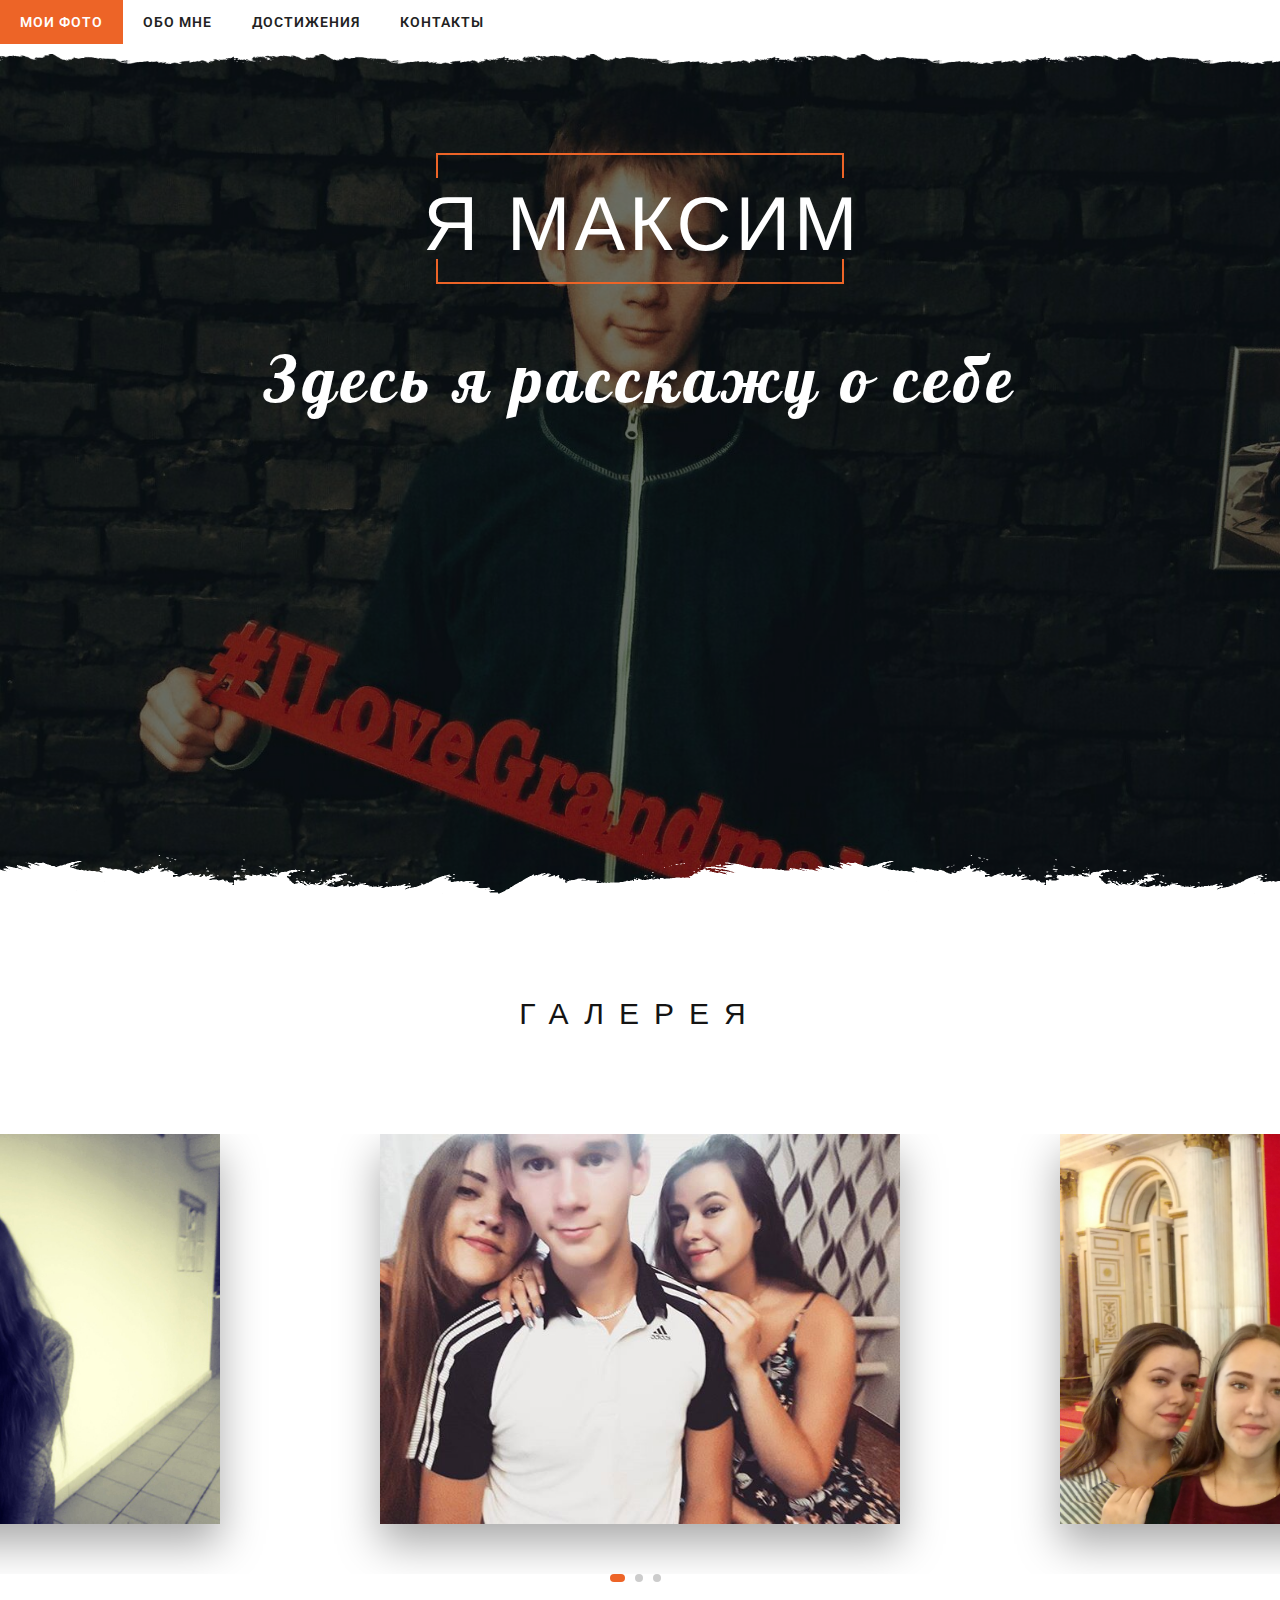
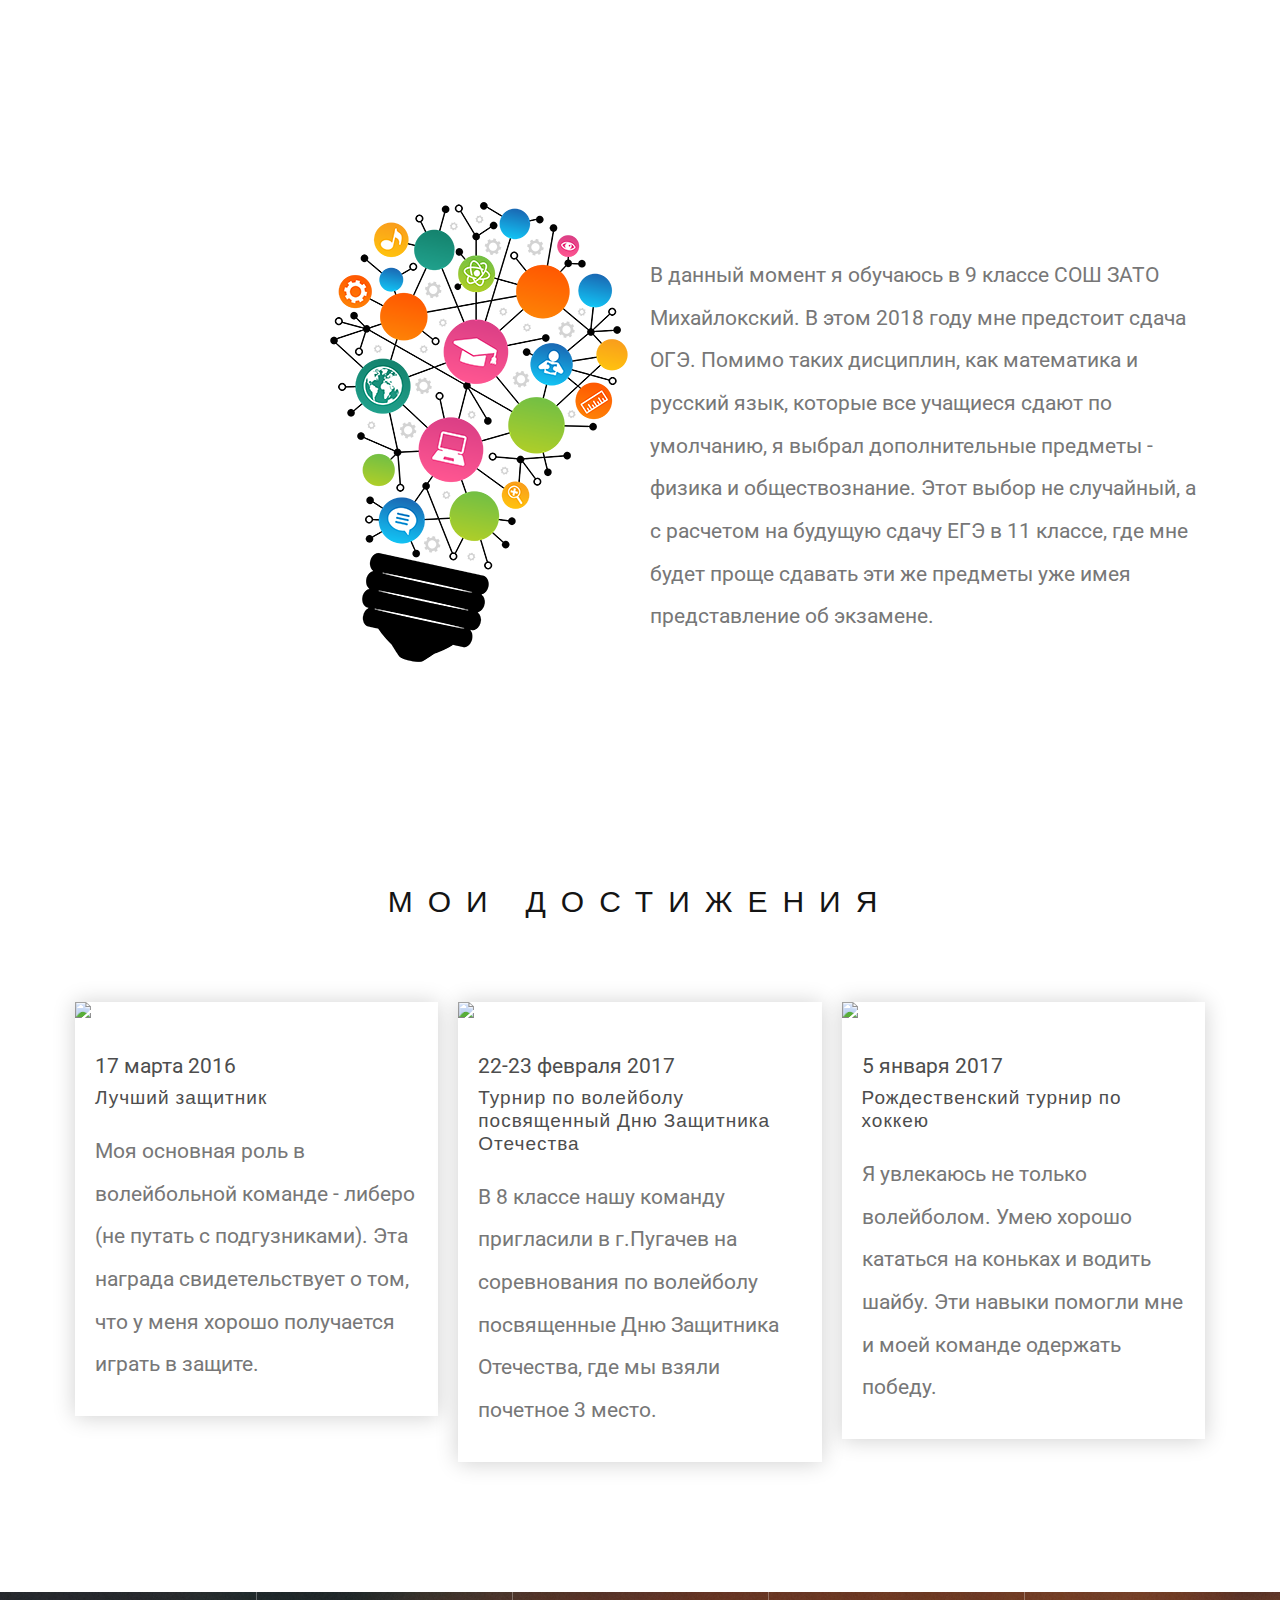
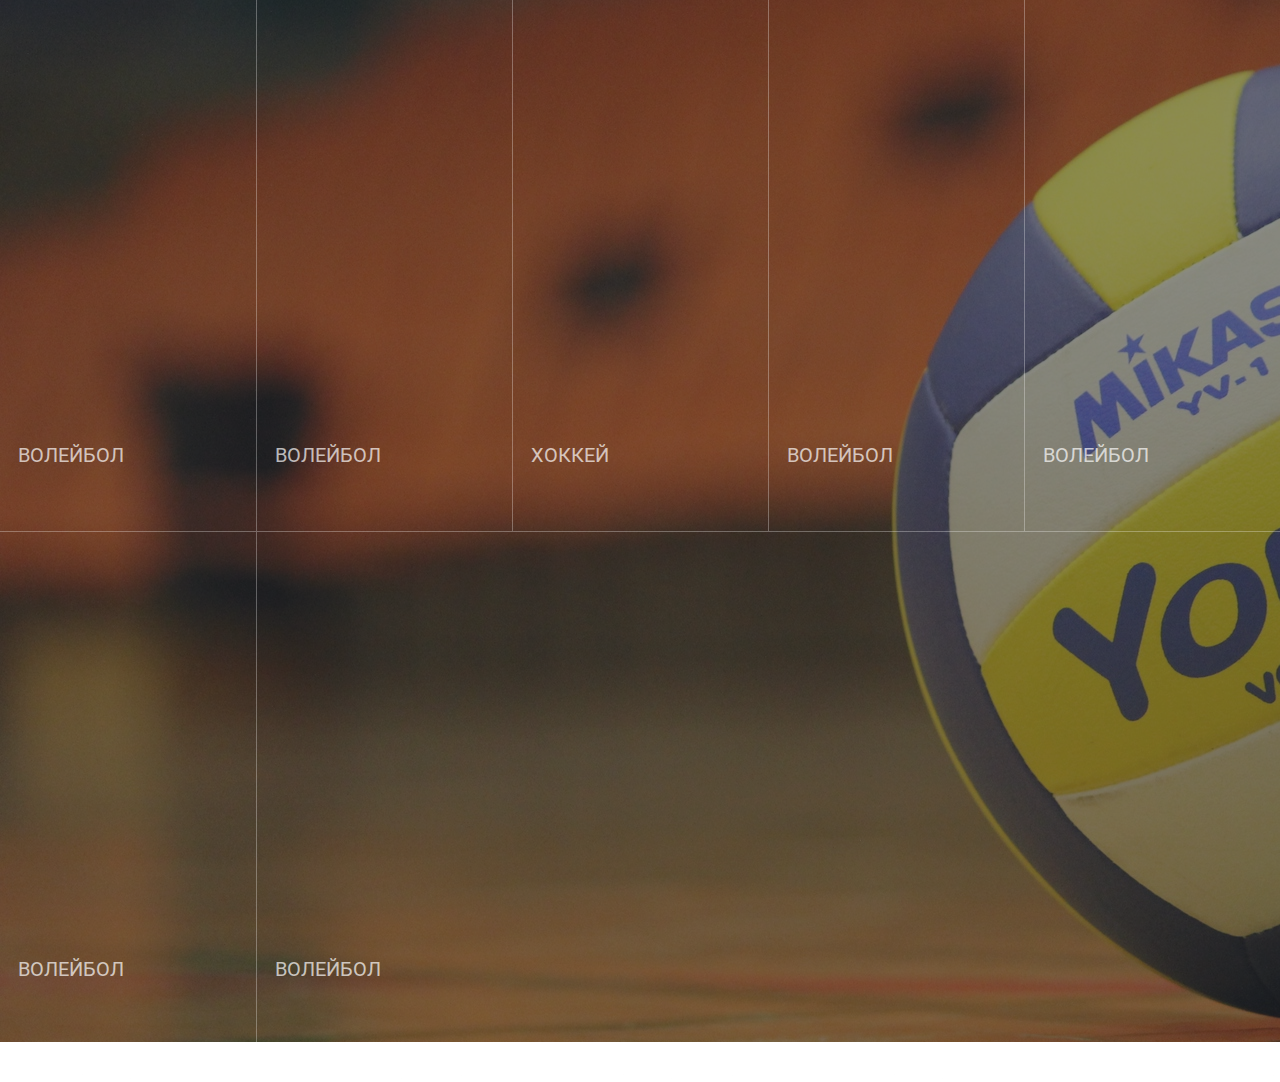
==== commit fb4683ef: "commit" ====
--- a/index.html
+++ b/index.html
@@ -36,26 +36,10 @@
 <!---Top Menu--->
 <div id="cssmenu" >
 	<ul>
-	   <li class="active"><a href="index.html"><span>Главная</span></a></li>
-	   <li class="has-sub"><a href="#"><span>Категории</span></a>
-		  <ul>
-			 <li class="has-sub"><a href="#"><span>Item 1</span></a>
-				<ul>
-				   <li><a href="#"><span>Sub Item</span></a></li>
-				   <li class="last"><a href="#"><span>Sub Item</span></a></li>
-				</ul>
-			 </li>
-			 <li class="has-sub"><a href="#"><span>Item 2</span></a>
-				<ul>
-				   <li><a href="#"><span>Sub Item</span></a></li>
-				   <li class="last"><a href="#"><span>Sub Item</span></a></li>
-				</ul>
-			 </li>
-		  </ul>
-	   </li>
-	   <li><a href="archive.html"><span>Archive</span></a></li>
-	   <li><a href="#table" class="link"><span>Достижения</span></a></li>
-	   <li class="last"><a href="#contact" class="link"><span>Контакты</span></a></li>
+		<li><a href="#owl-slide" class="link"><span>Мои фото</span></a></li>
+		<li><a href="#learning" class="link"><span>Обо мне</span></a></li>
+		<li><a href="#table" class="link"><span>Достижения</span></a></li>
+		<li class="last"><a href="#contact" class="link"><span>Контакты</span></a></li>
 	</ul>
 </div>
 <header id="header">
@@ -110,17 +94,17 @@
 		</section>
 		
 		<!-----------------content-box-2-------------------->
-		<section class="content-box box-2">
+		<section id="learning" class="content-box box-2">
 			<div class="zerogrid">
 				<div class="row wrap-box"><!--Start Box-->
 					<div class="column sm-1-2">
-						<div class="wrap-col">
-							<img src="images/about.png" />
+						<div class="wrap-col wrap-col-img">
+							<img src="images/about.png" style="float: right;"/>
 						</div>
 					</div>
 					<div class="column sm-1-2">
-						<div class="wrap-col">
-							<p>В данный момент я обучаюсь в 9 классе СОШ ЗАТО Михайлокский. В этом 2018 году мне предстоит </p>
+						<div class="wrap-col" style="margin-top: 55px;">
+							<p>В данный момент я обучаюсь в 9 классе СОШ ЗАТО Михайлокский. В этом 2018 году мне предстоит сдача ОГЭ. Помимо таких дисциплин, как математика и русский язык, которые все учащиеся сдают по умолчанию, я выбрал дополнительные предметы - физика и обществознание. Этот выбор не случайный, а с расчетом на будущую сдачу ЕГЭ в 11 классе, где мне будет проще сдавать эти же предметы уже имея представление об экзамене.</p>
 						</div>
 					</div>
 				</div>
--- a/css/zerogrid.css
+++ b/css/zerogrid.css
@@ -27,7 +27,7 @@
 .row:after{ content: '\0020';display: block;overflow: hidden;visibility: hidden;width: 0;height: 0;}
 .row:after{clear: both;}
 
-.wrap-col{margin: 0 10px;}
+.wrap-col{margin: 0 10px; font-size: 16pt; line-height: 2;}
 
 /* .zerogrid [class^="col-"],  */
 /* .zerogrid [class*=" col-"]{ */
--- a/css/style.css
+++ b/css/style.css
@@ -160,10 +160,11 @@
 
 .content-box.box-1 {}
 .content-box.box-1 .wrap-box{padding: 80px 0;}
-.content-box.box-1 .owl-carousel .item{box-shadow: 0 20px 40px 0 #aaa;margin: 0 12px;}
+.content-box.box-1 .owl-carousel .item{box-shadow: 0 20px 40px 0 #aaa;margin: 0px 80px;}
 .content-box.box-1 .owl-carousel .item p{margin: 0; }
-
-.content-box.box-2 .wrap-box{padding: 0 10px 100px;}
+.owl-carousel{padding-top: 20px;}
+
+.content-box.box-2 .wrap-box{padding: 100px 10px 100px;}
 
 .content-box.box-3 .wrap-box{}
 
